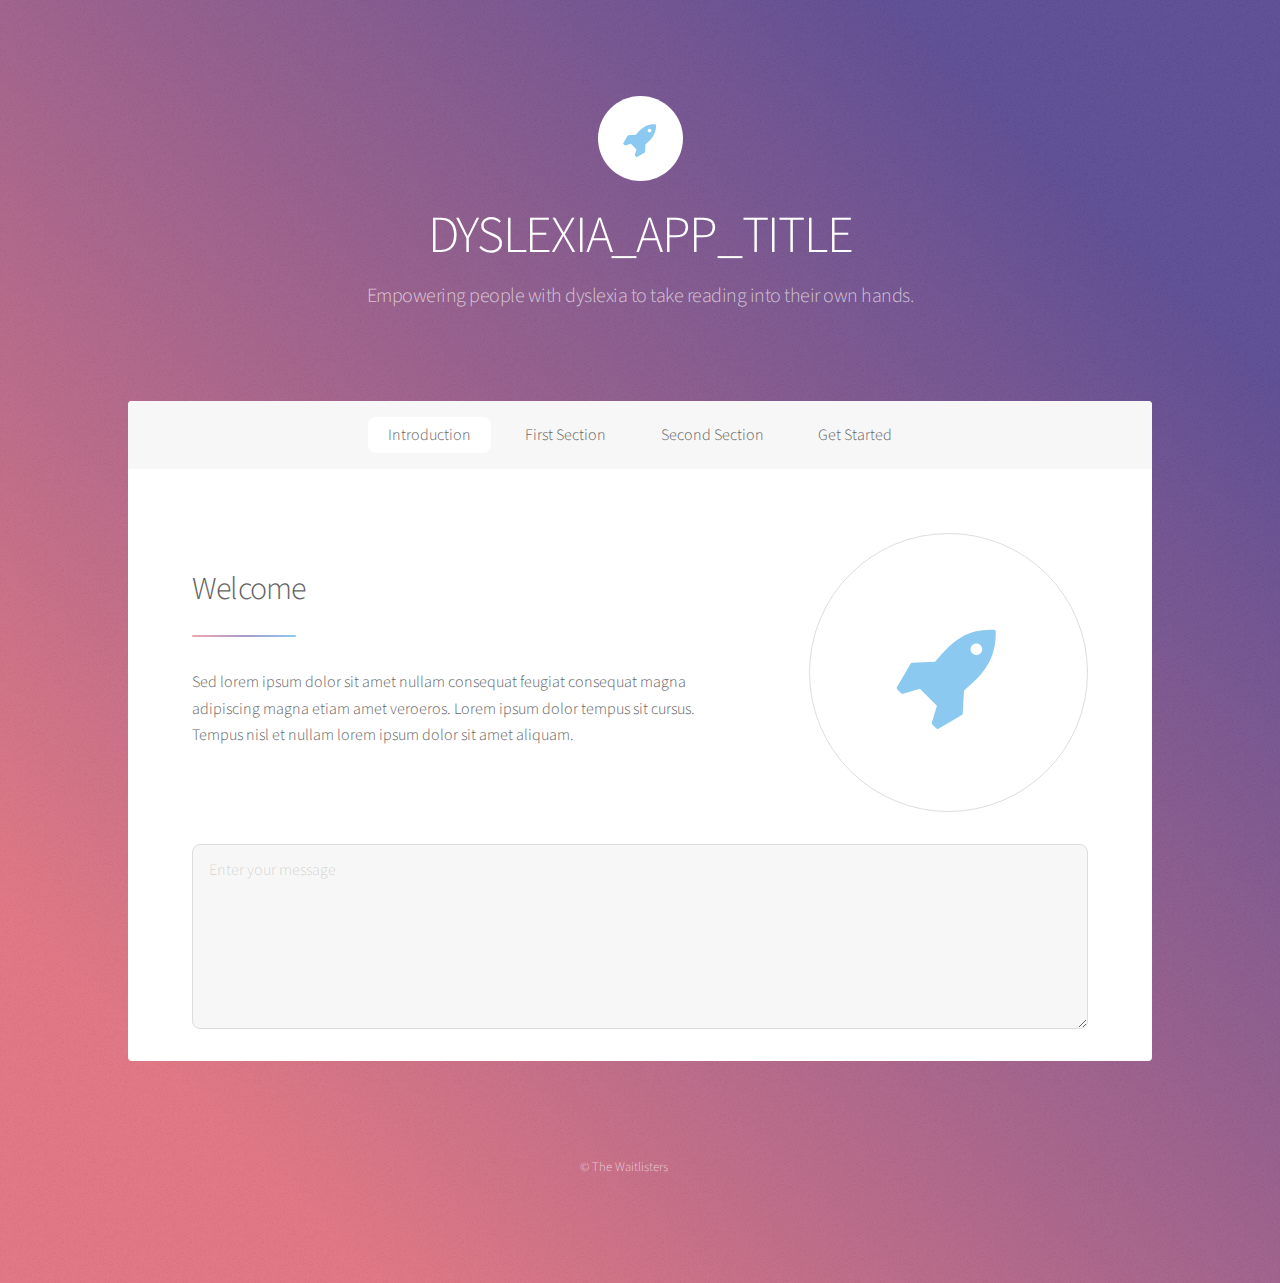
==== index.html @ 9c66e4ba "Removed aux sections and added textbox" ====
<!DOCTYPE HTML>
<!--
	DYSLEXIA_APP_TITLE by HTML5 UP
	html5up.net | @ajlkn
	Free for personal and commercial use under the CCA 3.0 license (html5up.net/license)
-->
<html>
	<head>
		<title>DYSLEXIA_APP_TITLE</title>
		<meta charset="utf-8" />
		<meta name="viewport" content="width=device-width, initial-scale=1, user-scalable=no" />
		<link rel="stylesheet" href="assets/css/main.css" />
		<noscript><link rel="stylesheet" href="assets/css/noscript.css" /></noscript>
	</head>
	<body class="is-preload">

		<!-- Wrapper -->
			<div id="wrapper">

				<!-- Header -->
					<header id="header" class="alt">
						<span class="logo"><img src="images/logo.svg" alt="" /></span>
						<h1>DYSLEXIA_APP_TITLE</h1>
						<p>Empowering people with dyslexia to take reading into their own hands.</p>
					</header>

				<!-- Nav -->
					<nav id="nav">
						<ul>
							<li><a href="#intro" class="active">Introduction</a></li>
							<li><a href="#first">First Section</a></li>
							<li><a href="#second">Second Section</a></li>
							<li><a href="#cta">Get Started</a></li>
						</ul>
					</nav>

				<!-- Main -->
					<div id="main">

						<!-- Introduction -->
							<section id="intro" class="main">
								<div class="spotlight">
									<div class="content">
										<header class="major">
											<h2>Welcome</h2>
										</header>
										<p>Sed lorem ipsum dolor sit amet nullam consequat feugiat consequat magna
										adipiscing magna etiam amet veroeros. Lorem ipsum dolor tempus sit cursus.
										Tempus nisl et nullam lorem ipsum dolor sit amet aliquam.</p>
										<ul class="actions">
											<!-- <li><a href="generic.html" class="button">Learn More</a></li> -->
										</ul>
									</div>
									<span class="image"><img src="images/logo.svg" alt="" /></span>
								</div>
								<div class="col-12">
									<textarea name="demo-message" id="demo-message" placeholder="Enter your message" rows="6"></textarea>
								</div>
							</section>

					</div>

				<!-- Footer -->
					<footer id="footer">
						<p class="copyright">&copy; The Waitlisters</p>
					</footer>

			</div>

		<!-- Scripts -->
			<script src="assets/js/jquery.min.js"></script>
			<script src="assets/js/jquery.scrollex.min.js"></script>
			<script src="assets/js/jquery.scrolly.min.js"></script>
			<script src="assets/js/browser.min.js"></script>
			<script src="assets/js/breakpoints.min.js"></script>
			<script src="assets/js/util.js"></script>
			<script src="assets/js/main.js"></script>

	</body>
</html>
---- assets/css/main.css ----
@import url(fontawesome-all.min.css);
@import 'https://fonts.googleapis.com/css?family=Source+Sans+Pro:300,400';

/*
	Stellar by HTML5 UP
	html5up.net | @ajlkn
	Free for personal and commercial use under the CCA 3.0 license (html5up.net/license)
*/

html, body, div, span, applet, object,
iframe, h1, h2, h3, h4, h5, h6, p, blockquote,
pre, a, abbr, acronym, address, big, cite,
code, del, dfn, em, img, ins, kbd, q, s, samp,
small, strike, strong, sub, sup, tt, var, b,
u, i, center, dl, dt, dd, ol, ul, li, fieldset,
form, label, legend, table, caption, tbody,
tfoot, thead, tr, th, td, article, aside,
canvas, details, embed, figure, figcaption,
footer, header, hgroup, menu, nav, output, ruby,
section, summary, time, mark, audio, video {
	margin: 0;
	padding: 0;
	border: 0;
	font-size: 100%;
	font: inherit;
	vertical-align: baseline;}

article, aside, details, figcaption, figure,
footer, header, hgroup, menu, nav, section {
	display: block;}

body {
	line-height: 1;
}

ol, ul {
	list-style: none;
}

blockquote, q {
	quotes: none;
}

	blockquote:before, blockquote:after, q:before, q:after {
		content: '';
		content: none;
	}

table {
	border-collapse: collapse;
	border-spacing: 0;
}

body {
	-webkit-text-size-adjust: none;
}

mark {
	background-color: transparent;
	color: inherit;
}

input::-moz-focus-inner {
	border: 0;
	padding: 0;
}

input, select, textarea {
	-moz-appearance: none;
	-webkit-appearance: none;
	-ms-appearance: none;
	appearance: none;
}

/* Basic */

	@-ms-viewport {
		width: device-width;
	}

	body {
		-ms-overflow-style: scrollbar;
	}

	@media screen and (max-width: 480px) {

		html, body {
			min-width: 320px;
		}

	}

	html {
		box-sizing: border-box;
	}

	*, *:before, *:after {
		box-sizing: inherit;
	}

	body {
		background-color: #935d8c;
		background-image: url("images/overlay.png"), -moz-linear-gradient(45deg, #e37682 15%, #5f4d93 85%);
		background-image: url("images/overlay.png"), -webkit-linear-gradient(45deg, #e37682 15%, #5f4d93 85%);
		background-image: url("images/overlay.png"), -ms-linear-gradient(45deg, #e37682 15%, #5f4d93 85%);
		background-image: url("images/overlay.png"), linear-gradient(45deg, #e37682 15%, #5f4d93 85%);
	}

		body.is-preload *, body.is-preload *:before, body.is-preload *:after {
			-moz-animation: none !important;
			-webkit-animation: none !important;
			-ms-animation: none !important;
			animation: none !important;
			-moz-transition: none !important;
			-webkit-transition: none !important;
			-ms-transition: none !important;
			transition: none !important;
		}

/* Type */

	body {
		background-color: #935d8c;
		color: rgba(255, 255, 255, 0.65);
	}

	body, input, select, textarea {
		font-family: "Source Sans Pro", Helvetica, sans-serif;
		font-size: 17pt;
		font-weight: 300;
		line-height: 1.65;
	}

		@media screen and (max-width: 1680px) {

			body, input, select, textarea {
				font-size: 14pt;
			}

		}

		@media screen and (max-width: 1280px) {

			body, input, select, textarea {
				font-size: 12pt;
			}

		}

		@media screen and (max-width: 360px) {

			body, input, select, textarea {
				font-size: 11pt;
			}

		}

	a {
		-moz-transition: color 0.2s ease, border-bottom 0.2s ease;
		-webkit-transition: color 0.2s ease, border-bottom 0.2s ease;
		-ms-transition: color 0.2s ease, border-bottom 0.2s ease;
		transition: color 0.2s ease, border-bottom 0.2s ease;
		text-decoration: none;
		border-bottom: dotted 1px;
		color: inherit;
	}

		a:hover {
			border-bottom-color: transparent;
		}

	strong, b {
		font-weight: 400;
	}

	em, i {
		font-style: italic;
	}

	p {
		margin: 0 0 2em 0;
	}

		p.content {
			-moz-columns: 20em 2;
			-webkit-columns: 20em 2;
			-ms-columns: 20em 2;
			columns: 20em 2;
			-moz-column-gap: 2em;
			-webkit-column-gap: 2em;
			-ms-column-gap: 2em;
			column-gap: 2em;
			text-align: justify;
		}

	h1, h2, h3, h4, h5, h6 {
		font-weight: 300;
		line-height: 1.5;
		margin: 0 0 0.7em 0;
		letter-spacing: -0.025em;
	}

		h1 a, h2 a, h3 a, h4 a, h5 a, h6 a {
			color: inherit;
			text-decoration: none;
		}

	h1 {
		font-size: 2.5em;
		line-height: 1.2;
	}

	h2 {
		font-size: 1.5em;
	}

	h3 {
		font-size: 1.25em;
	}

	h4 {
		font-size: 1.1em;
	}

	h5 {
		font-size: 0.9em;
	}

	h6 {
		font-size: 0.7em;
	}

	@media screen and (max-width: 736px) {

		h1 {
			font-size: 2em;
		}

	}

	sub {
		font-size: 0.8em;
		position: relative;
		top: 0.5em;
	}

	sup {
		font-size: 0.8em;
		position: relative;
		top: -0.5em;
	}

	blockquote {
		border-left: solid 4px;
		font-style: italic;
		margin: 0 0 2em 0;
		padding: 0.5em 0 0.5em 2em;
	}

	code {
		border-radius: 8px;
		border: solid 1px;
		font-family: "Courier New", monospace;
		font-size: 0.9em;
		margin: 0 0.25em;
		padding: 0.25em 0.65em;
	}

	pre {
		-webkit-overflow-scrolling: touch;
		font-family: "Courier New", monospace;
		font-size: 0.9em;
		margin: 0 0 2em 0;
	}

		pre code {
			display: block;
			line-height: 1.75;
			padding: 1em 1.5em;
			overflow-x: auto;
		}

	hr {
		border: 0;
		border-bottom: solid 1px;
		margin: 2em 0;
	}

		hr.major {
			margin: 3em 0;
		}

	.align-left {
		text-align: left;
	}

	.align-center {
		text-align: center;
	}

	.align-right {
		text-align: right;
	}

	input, select, textarea {
		color: #ffffff;
	}

	a:hover {
		color: #ffffff;
	}

	strong, b {
		color: #ffffff;
	}

	h1, h2, h3, h4, h5, h6 {
		color: #ffffff;
	}

	blockquote {
		border-left-color: rgba(255, 255, 255, 0.35);
	}

	code {
		background: rgba(255, 255, 255, 0.075);
		border-color: rgba(255, 255, 255, 0.35);
	}

	hr {
		border-bottom-color: rgba(255, 255, 255, 0.35);
	}

/* Row */

	.row {
		display: flex;
		flex-wrap: wrap;
		box-sizing: border-box;
		align-items: stretch;
	}

		.row > * {
			box-sizing: border-box;
		}

		.row.gtr-uniform > * > :last-child {
			margin-bottom: 0;
		}

		.row.aln-left {
			justify-content: flex-start;
		}

		.row.aln-center {
			justify-content: center;
		}

		.row.aln-right {
			justify-content: flex-end;
		}

		.row.aln-top {
			align-items: flex-start;
		}

		.row.aln-middle {
			align-items: center;
		}

		.row.aln-bottom {
			align-items: flex-end;
		}

		.row > .imp {
			order: -1;
		}

		.row > .col-1 {
			width: 8.33333%;
		}

		.row > .off-1 {
			margin-left: 8.33333%;
		}

		.row > .col-2 {
			width: 16.66667%;
		}

		.row > .off-2 {
			margin-left: 16.66667%;
		}

		.row > .col-3 {
			width: 25%;
		}

		.row > .off-3 {
			margin-left: 25%;
		}

		.row > .col-4 {
			width: 33.33333%;
		}

		.row > .off-4 {
			margin-left: 33.33333%;
		}

		.row > .col-5 {
			width: 41.66667%;
		}

		.row > .off-5 {
			margin-left: 41.66667%;
		}

		.row > .col-6 {
			width: 50%;
		}

		.row > .off-6 {
			margin-left: 50%;
		}

		.row > .col-7 {
			width: 58.33333%;
		}

		.row > .off-7 {
			margin-left: 58.33333%;
		}

		.row > .col-8 {
			width: 66.66667%;
		}

		.row > .off-8 {
			margin-left: 66.66667%;
		}

		.row > .col-9 {
			width: 75%;
		}

		.row > .off-9 {
			margin-left: 75%;
		}

		.row > .col-10 {
			width: 83.33333%;
		}

		.row > .off-10 {
			margin-left: 83.33333%;
		}

		.row > .col-11 {
			width: 91.66667%;
		}

		.row > .off-11 {
			margin-left: 91.66667%;
		}

		.row > .col-12 {
			width: 100%;
		}

		.row > .off-12 {
			margin-left: 100%;
		}

		.row.gtr-0 {
			margin-top: 0;
			margin-left: 0em;
		}

			.row.gtr-0 > * {
				padding: 0 0 0 0em;
			}

			.row.gtr-0.gtr-uniform {
				margin-top: 0em;
			}

				.row.gtr-0.gtr-uniform > * {
					padding-top: 0em;
				}

		.row.gtr-25 {
			margin-top: 0;
			margin-left: -0.375em;
		}

			.row.gtr-25 > * {
				padding: 0 0 0 0.375em;
			}

			.row.gtr-25.gtr-uniform {
				margin-top: -0.375em;
			}

				.row.gtr-25.gtr-uniform > * {
					padding-top: 0.375em;
				}

		.row.gtr-50 {
			margin-top: 0;
			margin-left: -0.75em;
		}

			.row.gtr-50 > * {
				padding: 0 0 0 0.75em;
			}

			.row.gtr-50.gtr-uniform {
				margin-top: -0.75em;
			}

				.row.gtr-50.gtr-uniform > * {
					padding-top: 0.75em;
				}

		.row {
			margin-top: 0;
			margin-left: -1.5em;
		}

			.row > * {
				padding: 0 0 0 1.5em;
			}

			.row.gtr-uniform {
				margin-top: -1.5em;
			}

				.row.gtr-uniform > * {
					padding-top: 1.5em;
				}

		.row.gtr-150 {
			margin-top: 0;
			margin-left: -2.25em;
		}

			.row.gtr-150 > * {
				padding: 0 0 0 2.25em;
			}

			.row.gtr-150.gtr-uniform {
				margin-top: -2.25em;
			}

				.row.gtr-150.gtr-uniform > * {
					padding-top: 2.25em;
				}

		.row.gtr-200 {
			margin-top: 0;
			margin-left: -3em;
		}

			.row.gtr-200 > * {
				padding: 0 0 0 3em;
			}

			.row.gtr-200.gtr-uniform {
				margin-top: -3em;
			}

				.row.gtr-200.gtr-uniform > * {
					padding-top: 3em;
				}

		@media screen and (max-width: 1680px) {

			.row {
				display: flex;
				flex-wrap: wrap;
				box-sizing: border-box;
				align-items: stretch;
			}

				.row > * {
					box-sizing: border-box;
				}

				.row.gtr-uniform > * > :last-child {
					margin-bottom: 0;
				}

				.row.aln-left {
					justify-content: flex-start;
				}

				.row.aln-center {
					justify-content: center;
				}

				.row.aln-right {
					justify-content: flex-end;
				}

				.row.aln-top {
					align-items: flex-start;
				}

				.row.aln-middle {
					align-items: center;
				}

				.row.aln-bottom {
					align-items: flex-end;
				}

				.row > .imp-xlarge {
					order: -1;
				}

				.row > .col-1-xlarge {
					width: 8.33333%;
				}

				.row > .off-1-xlarge {
					margin-left: 8.33333%;
				}

				.row > .col-2-xlarge {
					width: 16.66667%;
				}

				.row > .off-2-xlarge {
					margin-left: 16.66667%;
				}

				.row > .col-3-xlarge {
					width: 25%;
				}

				.row > .off-3-xlarge {
					margin-left: 25%;
				}

				.row > .col-4-xlarge {
					width: 33.33333%;
				}

				.row > .off-4-xlarge {
					margin-left: 33.33333%;
				}

				.row > .col-5-xlarge {
					width: 41.66667%;
				}

				.row > .off-5-xlarge {
					margin-left: 41.66667%;
				}

				.row > .col-6-xlarge {
					width: 50%;
				}

				.row > .off-6-xlarge {
					margin-left: 50%;
				}

				.row > .col-7-xlarge {
					width: 58.33333%;
				}

				.row > .off-7-xlarge {
					margin-left: 58.33333%;
				}

				.row > .col-8-xlarge {
					width: 66.66667%;
				}

				.row > .off-8-xlarge {
					margin-left: 66.66667%;
				}

				.row > .col-9-xlarge {
					width: 75%;
				}

				.row > .off-9-xlarge {
					margin-left: 75%;
				}

				.row > .col-10-xlarge {
					width: 83.33333%;
				}

				.row > .off-10-xlarge {
					margin-left: 83.33333%;
				}

				.row > .col-11-xlarge {
					width: 91.66667%;
				}

				.row > .off-11-xlarge {
					margin-left: 91.66667%;
				}

				.row > .col-12-xlarge {
					width: 100%;
				}

				.row > .off-12-xlarge {
					margin-left: 100%;
				}

				.row.gtr-0 {
					margin-top: 0;
					margin-left: 0em;
				}

					.row.gtr-0 > * {
						padding: 0 0 0 0em;
					}

					.row.gtr-0.gtr-uniform {
						margin-top: 0em;
					}

						.row.gtr-0.gtr-uniform > * {
							padding-top: 0em;
						}

				.row.gtr-25 {
					margin-top: 0;
					margin-left: -0.375em;
				}

					.row.gtr-25 > * {
						padding: 0 0 0 0.375em;
					}

					.row.gtr-25.gtr-uniform {
						margin-top: -0.375em;
					}

						.row.gtr-25.gtr-uniform > * {
							padding-top: 0.375em;
						}

				.row.gtr-50 {
					margin-top: 0;
					margin-left: -0.75em;
				}

					.row.gtr-50 > * {
						padding: 0 0 0 0.75em;
					}

					.row.gtr-50.gtr-uniform {
						margin-top: -0.75em;
					}

						.row.gtr-50.gtr-uniform > * {
							padding-top: 0.75em;
						}

				.row {
					margin-top: 0;
					margin-left: -1.5em;
				}

					.row > * {
						padding: 0 0 0 1.5em;
					}

					.row.gtr-uniform {
						margin-top: -1.5em;
					}

						.row.gtr-uniform > * {
							padding-top: 1.5em;
						}

				.row.gtr-150 {
					margin-top: 0;
					margin-left: -2.25em;
				}

					.row.gtr-150 > * {
						padding: 0 0 0 2.25em;
					}

					.row.gtr-150.gtr-uniform {
						margin-top: -2.25em;
					}

						.row.gtr-150.gtr-uniform > * {
							padding-top: 2.25em;
						}

				.row.gtr-200 {
					margin-top: 0;
					margin-left: -3em;
				}

					.row.gtr-200 > * {
						padding: 0 0 0 3em;
					}

					.row.gtr-200.gtr-uniform {
						margin-top: -3em;
					}

						.row.gtr-200.gtr-uniform > * {
							padding-top: 3em;
						}

		}

		@media screen and (max-width: 1280px) {

			.row {
				display: flex;
				flex-wrap: wrap;
				box-sizing: border-box;
				align-items: stretch;
			}

				.row > * {
					box-sizing: border-box;
				}

				.row.gtr-uniform > * > :last-child {
					margin-bottom: 0;
				}

				.row.aln-left {
					justify-content: flex-start;
				}

				.row.aln-center {
					justify-content: center;
				}

				.row.aln-right {
					justify-content: flex-end;
				}

				.row.aln-top {
					align-items: flex-start;
				}

				.row.aln-middle {
					align-items: center;
				}

				.row.aln-bottom {
					align-items: flex-end;
				}

				.row > .imp-large {
					order: -1;
				}

				.row > .col-1-large {
					width: 8.33333%;
				}

				.row > .off-1-large {
					margin-left: 8.33333%;
				}

				.row > .col-2-large {
					width: 16.66667%;
				}

				.row > .off-2-large {
					margin-left: 16.66667%;
				}

				.row > .col-3-large {
					width: 25%;
				}

				.row > .off-3-large {
					margin-left: 25%;
				}

				.row > .col-4-large {
					width: 33.33333%;
				}

				.row > .off-4-large {
					margin-left: 33.33333%;
				}

				.row > .col-5-large {
					width: 41.66667%;
				}

				.row > .off-5-large {
					margin-left: 41.66667%;
				}

				.row > .col-6-large {
					width: 50%;
				}

				.row > .off-6-large {
					margin-left: 50%;
				}

				.row > .col-7-large {
					width: 58.33333%;
				}

				.row > .off-7-large {
					margin-left: 58.33333%;
				}

				.row > .col-8-large {
					width: 66.66667%;
				}

				.row > .off-8-large {
					margin-left: 66.66667%;
				}

				.row > .col-9-large {
					width: 75%;
				}

				.row > .off-9-large {
					margin-left: 75%;
				}

				.row > .col-10-large {
					width: 83.33333%;
				}

				.row > .off-10-large {
					margin-left: 83.33333%;
				}

				.row > .col-11-large {
					width: 91.66667%;
				}

				.row > .off-11-large {
					margin-left: 91.66667%;
				}

				.row > .col-12-large {
					width: 100%;
				}

				.row > .off-12-large {
					margin-left: 100%;
				}

				.row.gtr-0 {
					margin-top: 0;
					margin-left: 0em;
				}

					.row.gtr-0 > * {
						padding: 0 0 0 0em;
					}

					.row.gtr-0.gtr-uniform {
						margin-top: 0em;
					}

						.row.gtr-0.gtr-uniform > * {
							padding-top: 0em;
						}

				.row.gtr-25 {
					margin-top: 0;
					margin-left: -0.375em;
				}

					.row.gtr-25 > * {
						padding: 0 0 0 0.375em;
					}

					.row.gtr-25.gtr-uniform {
						margin-top: -0.375em;
					}

						.row.gtr-25.gtr-uniform > * {
							padding-top: 0.375em;
						}

				.row.gtr-50 {
					margin-top: 0;
					margin-left: -0.75em;
				}

					.row.gtr-50 > * {
						padding: 0 0 0 0.75em;
					}

					.row.gtr-50.gtr-uniform {
						margin-top: -0.75em;
					}

						.row.gtr-50.gtr-uniform > * {
							padding-top: 0.75em;
						}

				.row {
					margin-top: 0;
					margin-left: -1.5em;
				}

					.row > * {
						padding: 0 0 0 1.5em;
					}

					.row.gtr-uniform {
						margin-top: -1.5em;
					}

						.row.gtr-uniform > * {
							padding-top: 1.5em;
						}

				.row.gtr-150 {
					margin-top: 0;
					margin-left: -2.25em;
				}

					.row.gtr-150 > * {
						padding: 0 0 0 2.25em;
					}

					.row.gtr-150.gtr-uniform {
						margin-top: -2.25em;
					}

						.row.gtr-150.gtr-uniform > * {
							padding-top: 2.25em;
						}

				.row.gtr-200 {
					margin-top: 0;
					margin-left: -3em;
				}

					.row.gtr-200 > * {
						padding: 0 0 0 3em;
					}

					.row.gtr-200.gtr-uniform {
						margin-top: -3em;
					}

						.row.gtr-200.gtr-uniform > * {
							padding-top: 3em;
						}

		}

		@media screen and (max-width: 980px) {

			.row {
				display: flex;
				flex-wrap: wrap;
				box-sizing: border-box;
				align-items: stretch;
			}

				.row > * {
					box-sizing: border-box;
				}

				.row.gtr-uniform > * > :last-child {
					margin-bottom: 0;
				}

				.row.aln-left {
					justify-content: flex-start;
				}

				.row.aln-center {
					justify-content: center;
				}

				.row.aln-right {
					justify-content: flex-end;
				}

				.row.aln-top {
					align-items: flex-start;
				}

				.row.aln-middle {
					align-items: center;
				}

				.row.aln-bottom {
					align-items: flex-end;
				}

				.row > .imp-medium {
					order: -1;
				}

				.row > .col-1-medium {
					width: 8.33333%;
				}

				.row > .off-1-medium {
					margin-left: 8.33333%;
				}

				.row > .col-2-medium {
					width: 16.66667%;
				}

				.row > .off-2-medium {
					margin-left: 16.66667%;
				}

				.row > .col-3-medium {
					width: 25%;
				}

				.row > .off-3-medium {
					margin-left: 25%;
				}

				.row > .col-4-medium {
					width: 33.33333%;
				}

				.row > .off-4-medium {
					margin-left: 33.33333%;
				}

				.row > .col-5-medium {
					width: 41.66667%;
				}

				.row > .off-5-medium {
					margin-left: 41.66667%;
				}

				.row > .col-6-medium {
					width: 50%;
				}

				.row > .off-6-medium {
					margin-left: 50%;
				}

				.row > .col-7-medium {
					width: 58.33333%;
				}

				.row > .off-7-medium {
					margin-left: 58.33333%;
				}

				.row > .col-8-medium {
					width: 66.66667%;
				}

				.row > .off-8-medium {
					margin-left: 66.66667%;
				}

				.row > .col-9-medium {
					width: 75%;
				}

				.row > .off-9-medium {
					margin-left: 75%;
				}

				.row > .col-10-medium {
					width: 83.33333%;
				}

				.row > .off-10-medium {
					margin-left: 83.33333%;
				}

				.row > .col-11-medium {
					width: 91.66667%;
				}

				.row > .off-11-medium {
					margin-left: 91.66667%;
				}

				.row > .col-12-medium {
					width: 100%;
				}

				.row > .off-12-medium {
					margin-left: 100%;
				}

				.row.gtr-0 {
					margin-top: 0;
					margin-left: 0em;
				}

					.row.gtr-0 > * {
						padding: 0 0 0 0em;
					}

					.row.gtr-0.gtr-uniform {
						margin-top: 0em;
					}

						.row.gtr-0.gtr-uniform > * {
							padding-top: 0em;
						}

				.row.gtr-25 {
					margin-top: 0;
					margin-left: -0.375em;
				}

					.row.gtr-25 > * {
						padding: 0 0 0 0.375em;
					}

					.row.gtr-25.gtr-uniform {
						margin-top: -0.375em;
					}

						.row.gtr-25.gtr-uniform > * {
							padding-top: 0.375em;
						}

				.row.gtr-50 {
					margin-top: 0;
					margin-left: -0.75em;
				}

					.row.gtr-50 > * {
						padding: 0 0 0 0.75em;
					}

					.row.gtr-50.gtr-uniform {
						margin-top: -0.75em;
					}

						.row.gtr-50.gtr-uniform > * {
							padding-top: 0.75em;
						}

				.row {
					margin-top: 0;
					margin-left: -1.5em;
				}

					.row > * {
						padding: 0 0 0 1.5em;
					}

					.row.gtr-uniform {
						margin-top: -1.5em;
					}

						.row.gtr-uniform > * {
							padding-top: 1.5em;
						}

				.row.gtr-150 {
					margin-top: 0;
					margin-left: -2.25em;
				}

					.row.gtr-150 > * {
						padding: 0 0 0 2.25em;
					}

					.row.gtr-150.gtr-uniform {
						margin-top: -2.25em;
					}

						.row.gtr-150.gtr-uniform > * {
							padding-top: 2.25em;
						}

				.row.gtr-200 {
					margin-top: 0;
					margin-left: -3em;
				}

					.row.gtr-200 > * {
						padding: 0 0 0 3em;
					}

					.row.gtr-200.gtr-uniform {
						margin-top: -3em;
					}

						.row.gtr-200.gtr-uniform > * {
							padding-top: 3em;
						}

		}

		@media screen and (max-width: 736px) {

			.row {
				display: flex;
				flex-wrap: wrap;
				box-sizing: border-box;
				align-items: stretch;
			}

				.row > * {
					box-sizing: border-box;
				}

				.row.gtr-uniform > * > :last-child {
					margin-bottom: 0;
				}

				.row.aln-left {
					justify-content: flex-start;
				}

				.row.aln-center {
					justify-content: center;
				}

				.row.aln-right {
					justify-content: flex-end;
				}

				.row.aln-top {
					align-items: flex-start;
				}

				.row.aln-middle {
					align-items: center;
				}

				.row.aln-bottom {
					align-items: flex-end;
				}

				.row > .imp-small {
					order: -1;
				}

				.row > .col-1-small {
					width: 8.33333%;
				}

				.row > .off-1-small {
					margin-left: 8.33333%;
				}

				.row > .col-2-small {
					width: 16.66667%;
				}

				.row > .off-2-small {
					margin-left: 16.66667%;
				}

				.row > .col-3-small {
					width: 25%;
				}

				.row > .off-3-small {
					margin-left: 25%;
				}

				.row > .col-4-small {
					width: 33.33333%;
				}

				.row > .off-4-small {
					margin-left: 33.33333%;
				}

				.row > .col-5-small {
					width: 41.66667%;
				}

				.row > .off-5-small {
					margin-left: 41.66667%;
				}

				.row > .col-6-small {
					width: 50%;
				}

				.row > .off-6-small {
					margin-left: 50%;
				}

				.row > .col-7-small {
					width: 58.33333%;
				}

				.row > .off-7-small {
					margin-left: 58.33333%;
				}

				.row > .col-8-small {
					width: 66.66667%;
				}

				.row > .off-8-small {
					margin-left: 66.66667%;
				}

				.row > .col-9-small {
					width: 75%;
				}

				.row > .off-9-small {
					margin-left: 75%;
				}

				.row > .col-10-small {
					width: 83.33333%;
				}

				.row > .off-10-small {
					margin-left: 83.33333%;
				}

				.row > .col-11-small {
					width: 91.66667%;
				}

				.row > .off-11-small {
					margin-left: 91.66667%;
				}

				.row > .col-12-small {
					width: 100%;
				}

				.row > .off-12-small {
					margin-left: 100%;
				}

				.row.gtr-0 {
					margin-top: 0;
					margin-left: 0em;
				}

					.row.gtr-0 > * {
						padding: 0 0 0 0em;
					}

					.row.gtr-0.gtr-uniform {
						margin-top: 0em;
					}

						.row.gtr-0.gtr-uniform > * {
							padding-top: 0em;
						}

				.row.gtr-25 {
					margin-top: 0;
					margin-left: -0.25em;
				}

					.row.gtr-25 > * {
						padding: 0 0 0 0.25em;
					}

					.row.gtr-25.gtr-uniform {
						margin-top: -0.25em;
					}

						.row.gtr-25.gtr-uniform > * {
							padding-top: 0.25em;
						}

				.row.gtr-50 {
					margin-top: 0;
					margin-left: -0.5em;
				}

					.row.gtr-50 > * {
						padding: 0 0 0 0.5em;
					}

					.row.gtr-50.gtr-uniform {
						margin-top: -0.5em;
					}

						.row.gtr-50.gtr-uniform > * {
							padding-top: 0.5em;
						}

				.row {
					margin-top: 0;
					margin-left: -1em;
				}

					.row > * {
						padding: 0 0 0 1em;
					}

					.row.gtr-uniform {
						margin-top: -1em;
					}

						.row.gtr-uniform > * {
							padding-top: 1em;
						}

				.row.gtr-150 {
					margin-top: 0;
					margin-left: -1.5em;
				}

					.row.gtr-150 > * {
						padding: 0 0 0 1.5em;
					}

					.row.gtr-150.gtr-uniform {
						margin-top: -1.5em;
					}

						.row.gtr-150.gtr-uniform > * {
							padding-top: 1.5em;
						}

				.row.gtr-200 {
					margin-top: 0;
					margin-left: -2em;
				}

					.row.gtr-200 > * {
						padding: 0 0 0 2em;
					}

					.row.gtr-200.gtr-uniform {
						margin-top: -2em;
					}

						.row.gtr-200.gtr-uniform > * {
							padding-top: 2em;
						}

		}

		@media screen and (max-width: 480px) {

			.row {
				display: flex;
				flex-wrap: wrap;
				box-sizing: border-box;
				align-items: stretch;
			}

				.row > * {
					box-sizing: border-box;
				}

				.row.gtr-uniform > * > :last-child {
					margin-bottom: 0;
				}

				.row.aln-left {
					justify-content: flex-start;
				}

				.row.aln-center {
					justify-content: center;
				}

				.row.aln-right {
					justify-content: flex-end;
				}

				.row.aln-top {
					align-items: flex-start;
				}

				.row.aln-middle {
					align-items: center;
				}

				.row.aln-bottom {
					align-items: flex-end;
				}

				.row > .imp-xsmall {
					order: -1;
				}

				.row > .col-1-xsmall {
					width: 8.33333%;
				}

				.row > .off-1-xsmall {
					margin-left: 8.33333%;
				}

				.row > .col-2-xsmall {
					width: 16.66667%;
				}

				.row > .off-2-xsmall {
					margin-left: 16.66667%;
				}

				.row > .col-3-xsmall {
					width: 25%;
				}

				.row > .off-3-xsmall {
					margin-left: 25%;
				}

				.row > .col-4-xsmall {
					width: 33.33333%;
				}

				.row > .off-4-xsmall {
					margin-left: 33.33333%;
				}

				.row > .col-5-xsmall {
					width: 41.66667%;
				}

				.row > .off-5-xsmall {
					margin-left: 41.66667%;
				}

				.row > .col-6-xsmall {
					width: 50%;
				}

				.row > .off-6-xsmall {
					margin-left: 50%;
				}

				.row > .col-7-xsmall {
					width: 58.33333%;
				}

				.row > .off-7-xsmall {
					margin-left: 58.33333%;
				}

				.row > .col-8-xsmall {
					width: 66.66667%;
				}

				.row > .off-8-xsmall {
					margin-left: 66.66667%;
				}

				.row > .col-9-xsmall {
					width: 75%;
				}

				.row > .off-9-xsmall {
					margin-left: 75%;
				}

				.row > .col-10-xsmall {
					width: 83.33333%;
				}

				.row > .off-10-xsmall {
					margin-left: 83.33333%;
				}

				.row > .col-11-xsmall {
					width: 91.66667%;
				}

				.row > .off-11-xsmall {
					margin-left: 91.66667%;
				}

				.row > .col-12-xsmall {
					width: 100%;
				}

				.row > .off-12-xsmall {
					margin-left: 100%;
				}

				.row.gtr-0 {
					margin-top: 0;
					margin-left: 0em;
				}

					.row.gtr-0 > * {
						padding: 0 0 0 0em;
					}

					.row.gtr-0.gtr-uniform {
						margin-top: 0em;
					}

						.row.gtr-0.gtr-uniform > * {
							padding-top: 0em;
						}

				.row.gtr-25 {
					margin-top: 0;
					margin-left: -0.3125em;
				}

					.row.gtr-25 > * {
						padding: 0 0 0 0.3125em;
					}

					.row.gtr-25.gtr-uniform {
						margin-top: -0.3125em;
					}

						.row.gtr-25.gtr-uniform > * {
							padding-top: 0.3125em;
						}

				.row.gtr-50 {
					margin-top: 0;
					margin-left: -0.625em;
				}

					.row.gtr-50 > * {
						padding: 0 0 0 0.625em;
					}

					.row.gtr-50.gtr-uniform {
						margin-top: -0.625em;
					}

						.row.gtr-50.gtr-uniform > * {
							padding-top: 0.625em;
						}

				.row {
					margin-top: 0;
					margin-left: -1.25em;
				}

					.row > * {
						padding: 0 0 0 1.25em;
					}

					.row.gtr-uniform {
						margin-top: -1.25em;
					}

						.row.gtr-uniform > * {
							padding-top: 1.25em;
						}

				.row.gtr-150 {
					margin-top: 0;
					margin-left: -1.875em;
				}

					.row.gtr-150 > * {
						padding: 0 0 0 1.875em;
					}

					.row.gtr-150.gtr-uniform {
						margin-top: -1.875em;
					}

						.row.gtr-150.gtr-uniform > * {
							padding-top: 1.875em;
						}

				.row.gtr-200 {
					margin-top: 0;
					margin-left: -2.5em;
				}

					.row.gtr-200 > * {
						padding: 0 0 0 2.5em;
					}

					.row.gtr-200.gtr-uniform {
						margin-top: -2.5em;
					}

						.row.gtr-200.gtr-uniform > * {
							padding-top: 2.5em;
						}

		}

/* Box */

	.box {
		border-radius: 8px;
		border: solid;
		margin-bottom: 2em;
		padding: 1.5em;
	}

		.box > :last-child,
		.box > :last-child > :last-child,
		.box > :last-child > :last-child > :last-child {
			margin-bottom: 0;
		}

		.box.alt {
			border: 0;
			border-radius: 0;
			padding: 0;
		}

	.box {
		border-color: rgba(255, 255, 255, 0.35);
	}

/* Button */

	input[type="submit"],
	input[type="reset"],
	input[type="button"],
	button,
	.button {
		-moz-appearance: none;
		-webkit-appearance: none;
		-ms-appearance: none;
		appearance: none;
		-moz-transition: background-color 0.2s ease-in-out, color 0.2s ease-in-out;
		-webkit-transition: background-color 0.2s ease-in-out, color 0.2s ease-in-out;
		-ms-transition: background-color 0.2s ease-in-out, color 0.2s ease-in-out;
		transition: background-color 0.2s ease-in-out, color 0.2s ease-in-out;
		border-radius: 8px;
		border: 0;
		cursor: pointer;
		display: inline-block;
		font-weight: 300;
		height: 2.75em;
		line-height: 2.75em;
		min-width: 9.25em;
		padding: 0 1.5em;
		text-align: center;
		text-decoration: none;
		white-space: nowrap;
	}

		input[type="submit"].icon,
		input[type="reset"].icon,
		input[type="button"].icon,
		button.icon,
		.button.icon {
			padding-left: 1.35em;
		}

			input[type="submit"].icon:before,
			input[type="reset"].icon:before,
			input[type="button"].icon:before,
			button.icon:before,
			.button.icon:before {
				margin-right: 0.5em;
			}

		input[type="submit"].fit,
		input[type="reset"].fit,
		input[type="button"].fit,
		button.fit,
		.button.fit {
			width: 100%;
		}

		input[type="submit"].small,
		input[type="reset"].small,
		input[type="button"].small,
		button.small,
		.button.small {
			font-size: 0.8em;
		}

		input[type="submit"].large,
		input[type="reset"].large,
		input[type="button"].large,
		button.large,
		.button.large {
			font-size: 1.35em;
		}

		input[type="submit"].disabled, input[type="submit"]:disabled,
		input[type="reset"].disabled,
		input[type="reset"]:disabled,
		input[type="button"].disabled,
		input[type="button"]:disabled,
		button.disabled,
		button:disabled,
		.button.disabled,
		.button:disabled {
			pointer-events: none;
			opacity: 0.25;
		}

		@media screen and (max-width: 736px) {

			input[type="submit"],
			input[type="reset"],
			input[type="button"],
			button,
			.button {
				min-width: 0;
			}

		}

	input[type="submit"],
	input[type="reset"],
	input[type="button"],
	button,
	.button {
		background-color: transparent;
		box-shadow: inset 0 0 0 1px rgba(255, 255, 255, 0.35);
		color: #ffffff !important;
	}

		input[type="submit"]:hover,
		input[type="reset"]:hover,
		input[type="button"]:hover,
		button:hover,
		.button:hover {
			background-color: rgba(255, 255, 255, 0.075);
		}

		input[type="submit"]:active,
		input[type="reset"]:active,
		input[type="button"]:active,
		button:active,
		.button:active {
			background-color: rgba(255, 255, 255, 0.2);
		}

		input[type="submit"].icon:before,
		input[type="reset"].icon:before,
		input[type="button"].icon:before,
		button.icon:before,
		.button.icon:before {
			color: rgba(255, 255, 255, 0.5);
		}

		input[type="submit"].primary,
		input[type="reset"].primary,
		input[type="button"].primary,
		button.primary,
		.button.primary {
			background-color: #8cc9f0;
			color: #ffffff !important;
			box-shadow: none;
		}

			input[type="submit"].primary:hover,
			input[type="reset"].primary:hover,
			input[type="button"].primary:hover,
			button.primary:hover,
			.button.primary:hover {
				background-color: #9acff2;
			}

			input[type="submit"].primary:active,
			input[type="reset"].primary:active,
			input[type="button"].primary:active,
			button.primary:active,
			.button.primary:active {
				background-color: #7ec3ee;
			}

			input[type="submit"].primary.icon:before,
			input[type="reset"].primary.icon:before,
			input[type="button"].primary.icon:before,
			button.primary.icon:before,
			.button.primary.icon:before {
				color: #ffffff !important;
			}

/* Form */

	form {
		margin: 0 0 2em 0;
	}

	label {
		display: block;
		font-size: 0.9em;
		font-weight: 400;
		margin: 0 0 1em 0;
	}

	input[type="text"],
	input[type="password"],
	input[type="email"],
	select,
	textarea {
		-moz-appearance: none;
		-webkit-appearance: none;
		-ms-appearance: none;
		appearance: none;
		border-radius: 8px;
		border: solid 1px;
		color: inherit;
		display: block;
		outline: 0;
		padding: 0 1em;
		text-decoration: none;
		width: 100%;
	}

		input[type="text"]:invalid,
		input[type="password"]:invalid,
		input[type="email"]:invalid,
		select:invalid,
		textarea:invalid {
			box-shadow: none;
		}

	select {
		background-size: 1.25rem;
		background-repeat: no-repeat;
		background-position: calc(100% - 1rem) center;
		height: 2.75em;
		padding-right: 2.75em;
		text-overflow: ellipsis;
	}

		select:focus::-ms-value {
			background-color: transparent;
		}

		select::-ms-expand {
			display: none;
		}

	input[type="text"],
	input[type="password"],
	input[type="email"],
	select {
		height: 2.75em;
	}

	textarea {
		padding: 0.75em 1em;
	}

	input[type="checkbox"],
	input[type="radio"] {
		-moz-appearance: none;
		-webkit-appearance: none;
		-ms-appearance: none;
		appearance: none;
		display: block;
		float: left;
		margin-right: -2em;
		opacity: 0;
		width: 1em;
		z-index: -1;
	}

		input[type="checkbox"] + label,
		input[type="radio"] + label {
			text-decoration: none;
			cursor: pointer;
			display: inline-block;
			font-size: 1em;
			font-weight: 300;
			padding-left: 2.4em;
			padding-right: 0.75em;
			position: relative;
		}

			input[type="checkbox"] + label:before,
			input[type="radio"] + label:before {
				-moz-osx-font-smoothing: grayscale;
				-webkit-font-smoothing: antialiased;
				display: inline-block;
				font-style: normal;
				font-variant: normal;
				text-rendering: auto;
				line-height: 1;
				text-transform: none !important;
				font-family: 'Font Awesome 5 Free';
				font-weight: 900;
			}

			input[type="checkbox"] + label:before,
			input[type="radio"] + label:before {
				border-radius: 8px;
				border: solid 1px;
				content: '';
				display: inline-block;
				font-size: 0.8em;
				height: 2.0625em;
				left: 0;
				line-height: 2.0625em;
				position: absolute;
				text-align: center;
				top: 0;
				width: 2.0625em;
			}

		input[type="checkbox"]:checked + label:before,
		input[type="radio"]:checked + label:before {
			content: '\f00c';
		}

	input[type="checkbox"] + label:before {
		border-radius: 8px;
	}

	input[type="radio"] + label:before {
		border-radius: 100%;
	}

	::-webkit-input-placeholder {
		opacity: 1.0;
	}

	:-moz-placeholder {
		opacity: 1.0;
	}

	::-moz-placeholder {
		opacity: 1.0;
	}

	:-ms-input-placeholder {
		opacity: 1.0;
	}

	label {
		color: #ffffff;
	}

	input[type="text"],
	input[type="password"],
	input[type="email"],
	select,
	textarea {
		background-color: rgba(255, 255, 255, 0.075);
		border-color: rgba(255, 255, 255, 0.35);
	}

		input[type="text"]:focus,
		input[type="password"]:focus,
		input[type="email"]:focus,
		select:focus,
		textarea:focus {
			border-color: #8cc9f0;
			box-shadow: 0 0 0 1px #8cc9f0;
		}

	select {
		background-image: url("data:image/svg+xml;charset=utf8,%3Csvg xmlns='http://www.w3.org/2000/svg' width='40' height='40' preserveAspectRatio='none' viewBox='0 0 40 40'%3E%3Cpath d='M9.4,12.3l10.4,10.4l10.4-10.4c0.2-0.2,0.5-0.4,0.9-0.4c0.3,0,0.6,0.1,0.9,0.4l3.3,3.3c0.2,0.2,0.4,0.5,0.4,0.9 c0,0.4-0.1,0.6-0.4,0.9L20.7,31.9c-0.2,0.2-0.5,0.4-0.9,0.4c-0.3,0-0.6-0.1-0.9-0.4L4.3,17.3c-0.2-0.2-0.4-0.5-0.4-0.9 c0-0.4,0.1-0.6,0.4-0.9l3.3-3.3c0.2-0.2,0.5-0.4,0.9-0.4S9.1,12.1,9.4,12.3z' fill='rgba(255, 255, 255, 0.35)' /%3E%3C/svg%3E");
	}

		select option {
			color: #ffffff;
			background: #935d8c;
		}

	input[type="checkbox"] + label,
	input[type="radio"] + label {
		color: rgba(255, 255, 255, 0.65);
	}

		input[type="checkbox"] + label:before,
		input[type="radio"] + label:before {
			background: rgba(255, 255, 255, 0.075);
			border-color: rgba(255, 255, 255, 0.35);
		}

	input[type="checkbox"]:checked + label:before,
	input[type="radio"]:checked + label:before {
		background-color: #ffffff;
		border-color: #ffffff;
		color: #935d8c;
	}

	input[type="checkbox"]:focus + label:before,
	input[type="radio"]:focus + label:before {
		border-color: #8cc9f0;
		box-shadow: 0 0 0 1px #8cc9f0;
	}

	::-webkit-input-placeholder {
		color: rgba(255, 255, 255, 0.5) !important;
	}

	:-moz-placeholder {
		color: rgba(255, 255, 255, 0.5) !important;
	}

	::-moz-placeholder {
		color: rgba(255, 255, 255, 0.5) !important;
	}

	:-ms-input-placeholder {
		color: rgba(255, 255, 255, 0.5) !important;
	}

	.formerize-placeholder {
		color: rgba(255, 255, 255, 0.5) !important;
	}

/* Icon */

	.icon {
		text-decoration: none;
		-moz-transition: background-color 0.2s ease-in-out, color 0.2s ease-in-out;
		-webkit-transition: background-color 0.2s ease-in-out, color 0.2s ease-in-out;
		-ms-transition: background-color 0.2s ease-in-out, color 0.2s ease-in-out;
		transition: background-color 0.2s ease-in-out, color 0.2s ease-in-out;
		border-bottom: none;
		position: relative;
	}

		.icon:before {
			-moz-osx-font-smoothing: grayscale;
			-webkit-font-smoothing: antialiased;
			display: inline-block;
			font-style: normal;
			font-variant: normal;
			text-rendering: auto;
			line-height: 1;
			text-transform: none !important;
			font-family: 'Font Awesome 5 Free';
			font-weight: 400;
		}

		.icon > .label {
			display: none;
		}

		.icon:before {
			line-height: solid;
		}

		.icon.solid:before {
			font-weight: 900;
		}

		.icon.brands:before {
			font-family: 'Font Awesome 5 Brands';
		}

		.icon.major {
			border: solid 1px;
			display: inline-block;
			border-radius: 100%;
			padding: 0.65em;
			margin: 0 0 2em 0;
			cursor: default;
		}

			.icon.major:before {
				display: inline-block;
				font-size: 6.25rem;
				width: 2.25em;
				height: 2.25em;
				line-height: 2.2em;
				border-radius: 100%;
				border: solid 1px;
				text-align: center;
			}

		.icon.alt {
			display: inline-block;
			border: solid 1px;
			border-radius: 100%;
		}

			.icon.alt:before {
				display: block;
				font-size: 1.25em;
				width: 2em;
				height: 2em;
				text-align: center;
				line-height: 2em;
			}

		.icon.style1 {
			color: #efa8b0;
		}

		.icon.style2 {
			color: #c79cc8;
		}

		.icon.style3 {
			color: #a89cc8;
		}

		.icon.style4 {
			color: #9bb2e1;
		}

		.icon.style5 {
			color: #8cc9f0;
		}

		@media screen and (max-width: 1680px) {

			.icon.major:before {
				font-size: 5.5rem;
			}

		}

		@media screen and (max-width: 1280px) {

			.icon.major:before {
				font-size: 4.75rem;
			}

		}

		@media screen and (max-width: 736px) {

			.icon.major {
				margin: 0 0 1.5em 0;
				padding: 0.35em;
			}

				.icon.major:before {
					font-size: 3.5rem;
				}

		}

	.icon.major {
		border-color: rgba(255, 255, 255, 0.35);
	}

		.icon.major:before {
			border-color: rgba(255, 255, 255, 0.35);
		}

	.icon.alt {
		border-color: rgba(255, 255, 255, 0.35);
		color: #ffffff;
	}

		.icon.alt:hover {
			background-color: rgba(255, 255, 255, 0.075);
		}

		.icon.alt:active {
			background-color: rgba(255, 255, 255, 0.2);
		}

/* Image */

	.image {
		border-radius: 8px;
		border: 0;
		display: inline-block;
		position: relative;
	}

		.image img {
			border-radius: 8px;
			display: block;
		}

		.image.left, .image.right {
			max-width: 40%;
		}

			.image.left img, .image.right img {
				width: 100%;
			}

		.image.left {
			float: left;
			margin: 0 1.5em 1em 0;
			top: 0.25em;
		}

		.image.right {
			float: right;
			margin: 0 0 1em 1.5em;
			top: 0.25em;
		}

		.image.fit {
			display: block;
			margin: 0 0 2em 0;
			width: 100%;
		}

			.image.fit img {
				width: 100%;
			}

		.image.main {
			display: block;
			margin: 0 0 3em 0;
			width: 100%;
		}

			.image.main img {
				width: 100%;
			}

/* List */

	ol {
		list-style: decimal;
		margin: 0 0 2em 0;
		padding-left: 1.25em;
	}

		ol li {
			padding-left: 0.25em;
		}

	ul {
		list-style: disc;
		margin: 0 0 2em 0;
		padding-left: 1em;
	}

		ul li {
			padding-left: 0.5em;
		}

		ul.alt {
			list-style: none;
			padding-left: 0;
		}

			ul.alt li {
				border-top: solid 1px;
				padding: 0.5em 0;
			}

				ul.alt li:first-child {
					border-top: 0;
					padding-top: 0;
				}

	dl {
		margin: 0 0 2em 0;
	}

		dl dt {
			display: block;
			font-weight: 400;
			margin: 0 0 1em 0;
		}

		dl dd {
			margin-left: 2em;
		}

		dl.alt dt {
			display: block;
			width: 3em;
			margin: 0;
			clear: left;
			float: left;
		}

		dl.alt dd {
			margin: 0 0 0.85em 5.5em;
		}

		dl.alt:after {
			content: '';
			display: block;
			clear: both;
		}

	ul.alt li {
		border-top-color: rgba(255, 255, 255, 0.35);
	}

	dl dt {
		color: #ffffff;
	}

/* Actions */

	ul.actions {
		display: -moz-flex;
		display: -webkit-flex;
		display: -ms-flex;
		display: flex;
		cursor: default;
		list-style: none;
		margin-left: -1em;
		padding-left: 0;
	}

		ul.actions li {
			padding: 0 0 0 1em;
			vertical-align: middle;
		}

		ul.actions.special {
			-moz-justify-content: center;
			-webkit-justify-content: center;
			-ms-justify-content: center;
			justify-content: center;
			width: 100%;
			margin-left: 0;
		}

			ul.actions.special li:first-child {
				padding-left: 0;
			}

		ul.actions.stacked {
			-moz-flex-direction: column;
			-webkit-flex-direction: column;
			-ms-flex-direction: column;
			flex-direction: column;
			margin-left: 0;
		}

			ul.actions.stacked li {
				padding: 1.3em 0 0 0;
			}

				ul.actions.stacked li:first-child {
					padding-top: 0;
				}

		ul.actions.fit {
			width: calc(100% + 1em);
		}

			ul.actions.fit li {
				-moz-flex-grow: 1;
				-webkit-flex-grow: 1;
				-ms-flex-grow: 1;
				flex-grow: 1;
				-moz-flex-shrink: 1;
				-webkit-flex-shrink: 1;
				-ms-flex-shrink: 1;
				flex-shrink: 1;
				width: 100%;
			}

				ul.actions.fit li > * {
					width: 100%;
				}

			ul.actions.fit.stacked {
				width: 100%;
			}

		@media screen and (max-width: 480px) {

			ul.actions:not(.fixed) {
				-moz-flex-direction: column;
				-webkit-flex-direction: column;
				-ms-flex-direction: column;
				flex-direction: column;
				margin-left: 0;
				width: 100% !important;
			}

				ul.actions:not(.fixed) li {
					-moz-flex-grow: 1;
					-webkit-flex-grow: 1;
					-ms-flex-grow: 1;
					flex-grow: 1;
					-moz-flex-shrink: 1;
					-webkit-flex-shrink: 1;
					-ms-flex-shrink: 1;
					flex-shrink: 1;
					padding: 1em 0 0 0;
					text-align: center;
					width: 100%;
				}

					ul.actions:not(.fixed) li > * {
						width: 100%;
					}

					ul.actions:not(.fixed) li:first-child {
						padding-top: 0;
					}

					ul.actions:not(.fixed) li input[type="submit"],
					ul.actions:not(.fixed) li input[type="reset"],
					ul.actions:not(.fixed) li input[type="button"],
					ul.actions:not(.fixed) li button,
					ul.actions:not(.fixed) li .button {
						width: 100%;
					}

						ul.actions:not(.fixed) li input[type="submit"].icon:before,
						ul.actions:not(.fixed) li input[type="reset"].icon:before,
						ul.actions:not(.fixed) li input[type="button"].icon:before,
						ul.actions:not(.fixed) li button.icon:before,
						ul.actions:not(.fixed) li .button.icon:before {
							margin-left: -0.5rem;
						}

		}

/* Icons */

	ul.icons {
		cursor: default;
		list-style: none;
		padding-left: 0;
	}

		ul.icons li {
			display: inline-block;
			padding: 0 0.65em 0 0;
		}

			ul.icons li:last-child {
				padding-right: 0 !important;
			}

/* Section/Article */

	section.special, article.special {
		text-align: center;
	}

	header.major {
		margin-bottom: 3em;
	}

		header.major h2 {
			font-size: 2em;
		}

			header.major h2:after {
				display: block;
				content: '';
				width: 3.25em;
				height: 2px;
				margin: 0.7em 0 1em 0;
				border-radius: 2px;
			}

				section.special header.major h2:after, article.special header.major h2:after {
					margin-left: auto;
					margin-right: auto;
				}

		header.major p {
			font-size: 1.25em;
			letter-spacing: -0.025em;
		}

		header.major.special {
			text-align: center;
		}

			header.major.special h2:after {
				margin-left: auto;
				margin-right: auto;
			}

	footer.major {
		margin-top: 3em;
	}

	@media screen and (max-width: 736px) {

		header.major {
			margin-bottom: 0;
		}

			header.major h2 {
				font-size: 1.5em;
			}

			header.major p {
				font-size: 1em;
				letter-spacing: 0;
			}

				header.major p br {
					display: none;
				}

		footer.major {
			margin-top: 0;
		}

	}

	header.major h2:after {
		background-color: rgba(255, 255, 255, 0.35);
	}

/* Table */

	.table-wrapper {
		-webkit-overflow-scrolling: touch;
		overflow-x: auto;
	}

	table {
		margin: 0 0 2em 0;
		width: 100%;
	}

		table tbody tr {
			border: solid 1px;
			border-left: 0;
			border-right: 0;
		}

		table td {
			padding: 0.75em 0.75em;
		}

		table th {
			font-size: 0.9em;
			font-weight: 400;
			padding: 0 0.75em 0.75em 0.75em;
			text-align: left;
		}

		table thead {
			border-bottom: solid 2px;
		}

		table tfoot {
			border-top: solid 2px;
		}

		table.alt {
			border-collapse: separate;
		}

			table.alt tbody tr td {
				border: solid 1px;
				border-left-width: 0;
				border-top-width: 0;
			}

				table.alt tbody tr td:first-child {
					border-left-width: 1px;
				}

			table.alt tbody tr:first-child td {
				border-top-width: 1px;
			}

			table.alt thead {
				border-bottom: 0;
			}

			table.alt tfoot {
				border-top: 0;
			}

	table tbody tr {
		border-color: rgba(255, 255, 255, 0.35);
	}

		table tbody tr:nth-child(2n + 1) {
			background-color: rgba(255, 255, 255, 0.075);
		}

	table th {
		color: #ffffff;
	}

	table thead {
		border-bottom-color: rgba(255, 255, 255, 0.35);
	}

	table tfoot {
		border-top-color: rgba(255, 255, 255, 0.35);
	}

	table.alt tbody tr td {
		border-color: rgba(255, 255, 255, 0.35);
	}

/* Features */

	.features {
		display: -moz-flex;
		display: -webkit-flex;
		display: -ms-flex;
		display: flex;
		-moz-flex-wrap: wrap;
		-webkit-flex-wrap: wrap;
		-ms-flex-wrap: wrap;
		flex-wrap: wrap;
		-moz-justify-content: center;
		-webkit-justify-content: center;
		-ms-justify-content: center;
		justify-content: center;
		width: calc(100% + 2em);
		margin: 0 0 3em -2em;
		padding: 0;
		list-style: none;
	}

		.features li {
			width: calc(33.33333% - 2em);
			margin-left: 2em;
			margin-top: 3em;
			padding: 0;
		}

			.features li:nth-child(1), .features li:nth-child(2), .features li:nth-child(3) {
				margin-top: 0;
			}

			.features li > :last-child {
				margin-bottom: 0;
			}

		@media screen and (max-width: 980px) {

			.features li {
				width: calc(50% - 2em);
			}

				.features li:nth-child(3) {
					margin-top: 3em;
				}

		}

		@media screen and (max-width: 736px) {

			.features {
				width: 100%;
				margin: 0 0 2em 0;
			}

				.features li {
					width: 100%;
					margin-left: 0;
					margin-top: 2em;
				}

					.features li:nth-child(2), .features li:nth-child(3) {
						margin-top: 2em;
					}

		}

/* Statistics */

	.statistics {
		display: -moz-flex;
		display: -webkit-flex;
		display: -ms-flex;
		display: flex;
		width: 100%;
		margin: 0 0 3em 0;
		padding: 0;
		list-style: none;
		cursor: default;
	}

		.statistics li {
			-moz-flex: 1;
			-webkit-flex: 1;
			-ms-flex: 1;
			flex: 1;
			padding: 1.5em;
			color: #ffffff;
			text-align: center;
		}

			.statistics li.style1 {
				background-color: #efa8b0;
			}

			.statistics li.style2 {
				background-color: #c79cc8;
			}

			.statistics li.style3 {
				background-color: #a89cc8;
			}

			.statistics li.style4 {
				background-color: #9bb2e1;
			}

			.statistics li.style5 {
				background-color: #8cc9f0;
			}

			.statistics li strong, .statistics li b {
				display: block;
				font-size: 2em;
				line-height: 1.1;
				color: inherit !important;
				font-weight: 300;
				letter-spacing: -0.025em;
			}

			.statistics li:first-child {
				border-top-left-radius: 8px;
				border-bottom-left-radius: 8px;
			}

			.statistics li:last-child {
				border-top-right-radius: 8px;
				border-bottom-right-radius: 8px;
			}

			.statistics li .icon {
				display: inline-block;
			}

				.statistics li .icon:before {
					font-size: 2.75rem;
					line-height: 1.3;
				}

		@media screen and (max-width: 980px) {

			.statistics li strong, .statistics li b {
				font-size: 1.5em;
			}

		}

		@media screen and (max-width: 736px) {

			.statistics {
				display: block;
				width: 20em;
				max-width: 100%;
				margin: 0 auto 2em auto;
			}

				.statistics li:first-child {
					border-bottom-left-radius: 0;
					border-top-right-radius: 8px;
				}

				.statistics li:last-child {
					border-top-right-radius: 0;
					border-bottom-left-radius: 8px;
				}

				.statistics li .icon:before {
					font-size: 3.75rem;
				}

				.statistics li strong, .statistics li b {
					font-size: 2.5em;
				}

		}

/* Spotlight */

	.spotlight {
		display: -moz-flex;
		display: -webkit-flex;
		display: -ms-flex;
		display: flex;
		-moz-align-items: center;
		-webkit-align-items: center;
		-ms-align-items: center;
		align-items: center;
		margin: 0 0 2em 0;
	}

		.spotlight .content {
			-moz-flex: 1;
			-webkit-flex: 1;
			-ms-flex: 1;
			flex: 1;
		}

			.spotlight .content > :last-child {
				margin-bottom: 0;
			}

			.spotlight .content header.major {
				margin: 0 0 2em 0;
			}

		.spotlight .image {
			display: inline-block;
			margin-left: 4em;
			padding: 0.65em;
			border-radius: 100%;
			border: solid 1px;
		}

			.spotlight .image img {
				display: block;
				border-radius: 100%;
				width: 16em;
			}

		@media screen and (max-width: 980px) {

			.spotlight {
				-moz-flex-direction: column-reverse;
				-webkit-flex-direction: column-reverse;
				-ms-flex-direction: column-reverse;
				flex-direction: column-reverse;
				text-align: center;
			}

				.spotlight .content {
					-moz-flex: 0 1 auto;
					-webkit-flex: 0 1 auto;
					-ms-flex: 0 1 auto;
					flex: 0 1 auto;
					width: 100%;
				}

					.spotlight .content header.major h2:after {
						margin-left: auto;
						margin-right: auto;
					}

					.spotlight .content .actions {
						-moz-justify-content: center;
						-webkit-justify-content: center;
						-ms-justify-content: center;
						justify-content: center;
						width: calc(100% + 1em);
					}

				.spotlight .image {
					-moz-flex: 0 1 auto;
					-webkit-flex: 0 1 auto;
					-ms-flex: 0 1 auto;
					flex: 0 1 auto;
					margin-left: 0;
					margin-bottom: 2em;
				}

		}

		@media screen and (max-width: 736px) {

			.spotlight .image {
				padding: 0.35em;
			}

				.spotlight .image img {
					width: 12em;
				}

		}

	.spotlight .image {
		border-color: rgba(255, 255, 255, 0.35);
	}

/* Header */

	#header {
		padding: 5em 5em 1em 5em ;
		text-align: center;
	}

		#header h1 {
			margin: 0 0 0.25em 0;
		}

		#header p {
			font-size: 1.25em;
			letter-spacing: -0.025em;
		}

		#header.alt {
			padding: 7em 5em 4em 5em ;
		}

			#header.alt h1 {
				font-size: 3.25em;
			}

			#header.alt > * {
				-moz-transition: opacity 3s ease;
				-webkit-transition: opacity 3s ease;
				-ms-transition: opacity 3s ease;
				transition: opacity 3s ease;
				-moz-transition-delay: 0.5s;
				-webkit-transition-delay: 0.5s;
				-ms-transition-delay: 0.5s;
				transition-delay: 0.5s;
				opacity: 1;
			}

			#header.alt .logo {
				-moz-transition: opacity 1.25s ease, -moz-transform 0.5s ease;
				-webkit-transition: opacity 1.25s ease, -webkit-transform 0.5s ease;
				-ms-transition: opacity 1.25s ease, -ms-transform 0.5s ease;
				transition: opacity 1.25s ease, transform 0.5s ease;
				-moz-transition-delay: 0s;
				-webkit-transition-delay: 0s;
				-ms-transition-delay: 0s;
				transition-delay: 0s;
				display: block;
				margin: 0 0 1.5em 0;
			}

				#header.alt .logo img {
					display: block;
					margin: 0 auto;
					max-width: 75%;
				}

		@media screen and (max-width: 1280px) {

			#header {
				padding: 4em 4em 0.1em 4em ;
			}

				#header.alt {
					padding: 6em 4em 3em 4em ;
				}

		}

		@media screen and (max-width: 980px) {

			#header {
				padding: 4em 3em 0.1em 3em ;
			}

				#header.alt {
					padding: 5em 3em 2em 3em ;
				}

		}

		@media screen and (max-width: 736px) {

			#header {
				padding: 3em 2em 0.1em 2em ;
			}

				#header p {
					font-size: 1em;
					letter-spacing: 0;
				}

					#header p br {
						display: none;
					}

				#header.alt {
					padding: 4em 2em 1em 2em ;
				}

					#header.alt h1 {
						font-size: 2.5em;
					}

		}

		@media screen and (max-width: 480px) {

			#header {
				padding: 3em 1.5em 0.1em 1.5em ;
			}

				#header.alt {
					padding: 4em 1.5em 1em 1.5em ;
				}

		}

		@media screen and (max-width: 360px) {

			#header {
				padding: 2.5em 1em 0.1em 1em ;
			}

				#header.alt {
					padding: 3.5em 1em 0.5em 1em ;
				}

		}

		body.is-preload #header.alt > * {
			opacity: 0;
		}

		body.is-preload #header.alt .logo {
			-moz-transform: scale(0.8) rotate(-30deg);
			-webkit-transform: scale(0.8) rotate(-30deg);
			-ms-transform: scale(0.8) rotate(-30deg);
			transform: scale(0.8) rotate(-30deg);
		}

/* Nav */

	#nav {
		-moz-transition: background-color 0.2s ease, border-top-left-radius 0.2s ease, border-top-right-radius 0.2s ease, padding 0.2s ease;
		-webkit-transition: background-color 0.2s ease, border-top-left-radius 0.2s ease, border-top-right-radius 0.2s ease, padding 0.2s ease;
		-ms-transition: background-color 0.2s ease, border-top-left-radius 0.2s ease, border-top-right-radius 0.2s ease, padding 0.2s ease;
		transition: background-color 0.2s ease, border-top-left-radius 0.2s ease, border-top-right-radius 0.2s ease, padding 0.2s ease;
		background-color: #ffffff;
		color: #636363;
		position: absolute;
		width: 64em;
		max-width: calc(100% - 4em);
		padding: 1em;
		background-color: #f7f7f7;
		border-top-left-radius: 0.25em;
		border-top-right-radius: 0.25em;
		cursor: default;
		text-align: center;
	}

		#nav input, #nav select, #nav textarea {
			color: #636363;
		}

		#nav a:hover {
			color: #636363;
		}

		#nav strong, #nav b {
			color: #636363;
		}

		#nav h1, #nav h2, #nav h3, #nav h4, #nav h5, #nav h6 {
			color: #636363;
		}

		#nav blockquote {
			border-left-color: #dddddd;
		}

		#nav code {
			background: rgba(222, 222, 222, 0.25);
			border-color: #dddddd;
		}

		#nav hr {
			border-bottom-color: #dddddd;
		}

		#nav + #main {
			padding-top: 4.25em;
		}

		#nav ul {
			margin: 0;
			padding: 0;
			list-style: none;
		}

			#nav ul li {
				-moz-transition: margin 0.2s ease;
				-webkit-transition: margin 0.2s ease;
				-ms-transition: margin 0.2s ease;
				transition: margin 0.2s ease;
				display: inline-block;
				margin: 0 0.35em;
				padding: 0;
				vertical-align: middle;
			}

				#nav ul li a {
					-moz-transition: font-size 0.2s ease;
					-webkit-transition: font-size 0.2s ease;
					-ms-transition: font-size 0.2s ease;
					transition: font-size 0.2s ease;
					display: inline-block;
					height: 2.25em;
					line-height: 2.25em;
					padding: 0 1.25em;
					border: 0;
					border-radius: 8px;
					box-shadow: inset 0 0 0 1px transparent;
				}

					#nav ul li a:hover {
						background-color: rgba(222, 222, 222, 0.25);
					}

					#nav ul li a.active {
						background-color: #ffffff;
						box-shadow: none;
					}

		#nav.alt {
			position: fixed;
			top: 0;
			padding: 0.5em 1em;
			background-color: rgba(247, 247, 247, 0.95);
			border-top-left-radius: 0;
			border-top-right-radius: 0;
			z-index: 10000;
		}

			#nav.alt ul li {
				margin: 0 0.175em;
			}

				#nav.alt ul li a {
					font-size: 0.9em;
				}

		@media screen and (max-width: 736px) {

			#nav {
				display: none;
			}

				#nav + #main {
					padding-top: 0;
				}

		}

/* Main */

	#main {
		background-color: #ffffff;
		color: #636363;
		border-radius: 0.25em;
	}

		#main input, #main select, #main textarea {
			color: #636363;
		}

		#main a:hover {
			color: #636363;
		}

		#main strong, #main b {
			color: #636363;
		}

		#main h1, #main h2, #main h3, #main h4, #main h5, #main h6 {
			color: #636363;
		}

		#main blockquote {
			border-left-color: #dddddd;
		}

		#main code {
			background: rgba(222, 222, 222, 0.25);
			border-color: #dddddd;
		}

		#main hr {
			border-bottom-color: #dddddd;
		}

		#main .box {
			border-color: #dddddd;
		}

		#main input[type="submit"],
		#main input[type="reset"],
		#main input[type="button"],
		#main button,
		#main .button {
			background-color: transparent;
			box-shadow: inset 0 0 0 1px #dddddd;
			color: #636363 !important;
		}

			#main input[type="submit"]:hover,
			#main input[type="reset"]:hover,
			#main input[type="button"]:hover,
			#main button:hover,
			#main .button:hover {
				background-color: rgba(222, 222, 222, 0.25);
			}

			#main input[type="submit"]:active,
			#main input[type="reset"]:active,
			#main input[type="button"]:active,
			#main button:active,
			#main .button:active {
				background-color: rgba(222, 222, 222, 0.5);
			}

			#main input[type="submit"].icon:before,
			#main input[type="reset"].icon:before,
			#main input[type="button"].icon:before,
			#main button.icon:before,
			#main .button.icon:before {
				color: rgba(99, 99, 99, 0.25);
			}

			#main input[type="submit"].primary,
			#main input[type="reset"].primary,
			#main input[type="button"].primary,
			#main button.primary,
			#main .button.primary {
				background-color: #8cc9f0;
				color: #ffffff !important;
				box-shadow: none;
			}

				#main input[type="submit"].primary:hover,
				#main input[type="reset"].primary:hover,
				#main input[type="button"].primary:hover,
				#main button.primary:hover,
				#main .button.primary:hover {
					background-color: #9acff2;
				}

				#main input[type="submit"].primary:active,
				#main input[type="reset"].primary:active,
				#main input[type="button"].primary:active,
				#main button.primary:active,
				#main .button.primary:active {
					background-color: #7ec3ee;
				}

				#main input[type="submit"].primary.icon:before,
				#main input[type="reset"].primary.icon:before,
				#main input[type="button"].primary.icon:before,
				#main button.primary.icon:before,
				#main .button.primary.icon:before {
					color: #ffffff !important;
				}

		#main label {
			color: #636363;
		}

		#main input[type="text"],
		#main input[type="password"],
		#main input[type="email"],
		#main select,
		#main textarea {
			background-color: rgba(222, 222, 222, 0.25);
			border-color: #dddddd;
		}

			#main input[type="text"]:focus,
			#main input[type="password"]:focus,
			#main input[type="email"]:focus,
			#main select:focus,
			#main textarea:focus {
				border-color: #8cc9f0;
				box-shadow: 0 0 0 1px #8cc9f0;
			}

		#main select {
			background-image: url("data:image/svg+xml;charset=utf8,%3Csvg xmlns='http://www.w3.org/2000/svg' width='40' height='40' preserveAspectRatio='none' viewBox='0 0 40 40'%3E%3Cpath d='M9.4,12.3l10.4,10.4l10.4-10.4c0.2-0.2,0.5-0.4,0.9-0.4c0.3,0,0.6,0.1,0.9,0.4l3.3,3.3c0.2,0.2,0.4,0.5,0.4,0.9 c0,0.4-0.1,0.6-0.4,0.9L20.7,31.9c-0.2,0.2-0.5,0.4-0.9,0.4c-0.3,0-0.6-0.1-0.9-0.4L4.3,17.3c-0.2-0.2-0.4-0.5-0.4-0.9 c0-0.4,0.1-0.6,0.4-0.9l3.3-3.3c0.2-0.2,0.5-0.4,0.9-0.4S9.1,12.1,9.4,12.3z' fill='%23dddddd' /%3E%3C/svg%3E");
		}

			#main select option {
				color: #636363;
				background: #ffffff;
			}

		#main input[type="checkbox"] + label,
		#main input[type="radio"] + label {
			color: #636363;
		}

			#main input[type="checkbox"] + label:before,
			#main input[type="radio"] + label:before {
				background: rgba(222, 222, 222, 0.25);
				border-color: #dddddd;
			}

		#main input[type="checkbox"]:checked + label:before,
		#main input[type="radio"]:checked + label:before {
			background-color: #636363;
			border-color: #636363;
			color: #ffffff;
		}

		#main input[type="checkbox"]:focus + label:before,
		#main input[type="radio"]:focus + label:before {
			border-color: #8cc9f0;
			box-shadow: 0 0 0 1px #8cc9f0;
		}

		#main ::-webkit-input-placeholder {
			color: rgba(99, 99, 99, 0.25) !important;
		}

		#main :-moz-placeholder {
			color: rgba(99, 99, 99, 0.25) !important;
		}

		#main ::-moz-placeholder {
			color: rgba(99, 99, 99, 0.25) !important;
		}

		#main :-ms-input-placeholder {
			color: rgba(99, 99, 99, 0.25) !important;
		}

		#main .formerize-placeholder {
			color: rgba(99, 99, 99, 0.25) !important;
		}

		#main .icon.major {
			border-color: #dddddd;
		}

			#main .icon.major:before {
				border-color: #dddddd;
			}

		#main .icon.alt {
			border-color: #dddddd;
			color: #636363;
		}

			#main .icon.alt:hover {
				background-color: rgba(222, 222, 222, 0.25);
			}

			#main .icon.alt:active {
				background-color: rgba(222, 222, 222, 0.5);
			}

		#main ul.alt li {
			border-top-color: #dddddd;
		}

		#main dl dt {
			color: #636363;
		}

		#main header.major h2:after {
			background-color: #dddddd;
			background-image: -moz-linear-gradient(90deg, #efa8b0, #a89cc8, #8cc9f0);
			background-image: -webkit-linear-gradient(90deg, #efa8b0, #a89cc8, #8cc9f0);
			background-image: -ms-linear-gradient(90deg, #efa8b0, #a89cc8, #8cc9f0);
			background-image: linear-gradient(90deg, #efa8b0, #a89cc8, #8cc9f0);
		}

		#main table tbody tr {
			border-color: #dddddd;
		}

			#main table tbody tr:nth-child(2n + 1) {
				background-color: rgba(222, 222, 222, 0.25);
			}

		#main table th {
			color: #636363;
		}

		#main table thead {
			border-bottom-color: #dddddd;
		}

		#main table tfoot {
			border-top-color: #dddddd;
		}

		#main table.alt tbody tr td {
			border-color: #dddddd;
		}

		#main .spotlight .image {
			border-color: #dddddd;
		}

		#main > .main {
			padding: 5em 5em 3em 5em ;
			border-top: solid 1px #dddddd;
		}

			#main > .main:first-child {
				border-top: 0;
			}

			#main > .main > .image.main:first-child {
				margin: -5em 0 5em -5em;
				width: calc(100% + 10em);
				border-top-right-radius: 0.25em;
				border-top-left-radius: 0.25em;
				border-bottom-right-radius: 0;
				border-bottom-left-radius: 0;
			}

				#main > .main > .image.main:first-child img {
					border-top-right-radius: 0.25em;
					border-top-left-radius: 0.25em;
					border-bottom-right-radius: 0;
					border-bottom-left-radius: 0;
				}

		@media screen and (max-width: 1280px) {

			#main > .main {
				padding: 4em 4em 2em 4em ;
			}

				#main > .main > .image.main:first-child {
					margin: -4em 0 4em -4em;
					width: calc(100% + 8em);
				}

		}

		@media screen and (max-width: 980px) {

			#main > .main {
				padding: 4em 3em 2em 3em ;
			}

				#main > .main > .image.main:first-child {
					margin: -4em 0 4em -3em;
					width: calc(100% + 6em);
				}

		}

		@media screen and (max-width: 736px) {

			#main > .main {
				padding: 3em 2em 1em 2em ;
			}

				#main > .main > .image.main:first-child {
					margin: -3em 0 2em -2em;
					width: calc(100% + 4em);
				}

		}

		@media screen and (max-width: 480px) {

			#main > .main {
				padding: 3em 1.5em 1em 1.5em ;
			}

				#main > .main > .image.main:first-child {
					margin: -3em 0 1.5em -1.5em;
					width: calc(100% + 3em);
				}

		}

		@media screen and (max-width: 360px) {

			#main {
				border-radius: 0;
			}

				#main > .main {
					padding: 2.5em 1em 0.5em 1em ;
				}

					#main > .main > .image.main:first-child {
						margin: -2.5em 0 1.5em -1em;
						width: calc(100% + 2em);
						border-radius: 0;
					}

						#main > .main > .image.main:first-child img {
							border-radius: 0;
						}

		}

/* Footer */

	#footer {
		display: -moz-flex;
		display: -webkit-flex;
		display: -ms-flex;
		display: flex;
		-moz-flex-wrap: wrap;
		-webkit-flex-wrap: wrap;
		-ms-flex-wrap: wrap;
		flex-wrap: wrap;
		padding: 5em 5em 3em 5em ;
		width: calc(100% + 2em);
		margin: 0 0 3em -2em;
	}

		#footer > * {
			width: calc(50% - 2em);
			margin-left: 2em;
		}

		#footer .copyright {
			width: 100%;
			margin: 2.5em 0 2em 0;
			font-size: 0.8em;
			text-align: center;
		}

		@media screen and (max-width: 1280px) {

			#footer {
				padding: 4em 4em 2em 4em ;
			}

		}

		@media screen and (max-width: 980px) {

			#footer {
				padding: 4em 3em 2em 3em ;
				display: block;
				margin: 0 0 3em 0;
				width: 100%;
			}

				#footer > * {
					width: 100%;
					margin-left: 0;
					margin-bottom: 3em;
				}

				#footer .copyright {
					text-align: left;
				}

		}

		@media screen and (max-width: 736px) {

			#footer {
				padding: 3em 2em 1em 2em ;
			}

		}

		@media screen and (max-width: 480px) {

			#footer {
				padding: 3em 1.5em 1em 1.5em ;
			}

		}

		@media screen and (max-width: 480px) {

			#footer {
				padding: 2.5em 1em 0.5em 1em ;
			}

		}

/* Wrapper */

	#wrapper {
		width: 64em;
		max-width: calc(100% - 4em);
		margin: 0 auto;
	}

		@media screen and (max-width: 480px) {

			#wrapper {
				max-width: calc(100% - 2em);
			}

		}

		@media screen and (max-width: 360px) {

			#wrapper {
				max-width: 100%;
			}

		}
---- assets/css/noscript.css ----
/*
	Stellar by HTML5 UP
	html5up.net | @ajlkn
	Free for personal and commercial use under the CCA 3.0 license (html5up.net/license)
*/

/* Header */

	body.is-preload #header.alt > * {
		opacity: 1;
	}

	body.is-preload #header.alt .logo {
		-moz-transform: none;
		-webkit-transform: none;
		-ms-transform: none;
		transform: none;
	}
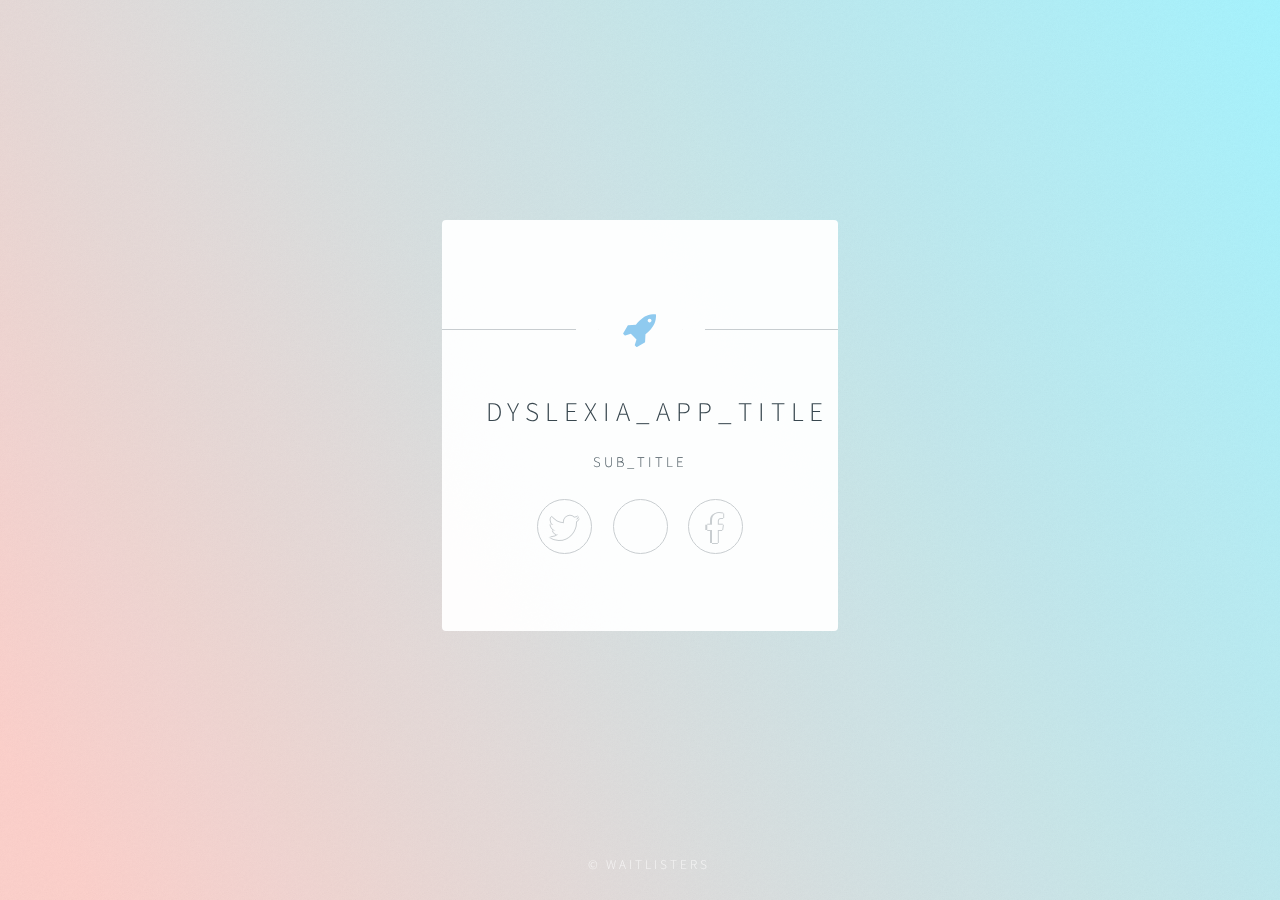
==== commit 15034a8f: "Integrated "Identity" template landing page" ====
--- a/index.html
+++ b/index.html
@@ -1,6 +1,6 @@
 <!DOCTYPE HTML>
 <!--
-	DYSLEXIA_APP_TITLE by HTML5 UP
+	Identity by HTML5 UP
 	html5up.net | @ajlkn
 	Free for personal and commercial use under the CCA 3.0 license (html5up.net/license)
 -->
@@ -9,7 +9,7 @@
 		<title>DYSLEXIA_APP_TITLE</title>
 		<meta charset="utf-8" />
 		<meta name="viewport" content="width=device-width, initial-scale=1, user-scalable=no" />
-		<link rel="stylesheet" href="assets/css/main.css" />
+		<link rel="stylesheet" href="assets/css/main-identity.css" />
 		<noscript><link rel="stylesheet" href="assets/css/noscript.css" /></noscript>
 	</head>
 	<body class="is-preload">
@@ -17,64 +17,38 @@
 		<!-- Wrapper -->
 			<div id="wrapper">
 
-				<!-- Header -->
-					<header id="header" class="alt">
-						<span class="logo"><img src="images/logo.svg" alt="" /></span>
-						<h1>DYSLEXIA_APP_TITLE</h1>
-						<p>Empowering people with dyslexia to take reading into their own hands.</p>
-					</header>
-
-				<!-- Nav -->
-					<nav id="nav">
-						<ul>
-							<li><a href="#intro" class="active">Introduction</a></li>
-							<li><a href="#first">First Section</a></li>
-							<li><a href="#second">Second Section</a></li>
-							<li><a href="#cta">Get Started</a></li>
-						</ul>
-					</nav>
-
 				<!-- Main -->
-					<div id="main">
-
-						<!-- Introduction -->
-							<section id="intro" class="main">
-								<div class="spotlight">
-									<div class="content">
-										<header class="major">
-											<h2>Welcome</h2>
-										</header>
-										<p>Sed lorem ipsum dolor sit amet nullam consequat feugiat consequat magna
-										adipiscing magna etiam amet veroeros. Lorem ipsum dolor tempus sit cursus.
-										Tempus nisl et nullam lorem ipsum dolor sit amet aliquam.</p>
-										<ul class="actions">
-											<!-- <li><a href="generic.html" class="button">Learn More</a></li> -->
-										</ul>
-									</div>
-									<span class="image"><img src="images/logo.svg" alt="" /></span>
-								</div>
-								<div class="col-12">
-									<textarea name="demo-message" id="demo-message" placeholder="Enter your message" rows="6"></textarea>
-								</div>
-							</section>
-
-					</div>
+					<section id="main">
+						<header>
+							<span class="avatar"><img src="images/logo.svg" alt="" /></span>
+							<h1>DYSLEXIA_APP_TITLE</h1>
+							<p>SUB_TITLE</p>
+						</header>
+						<footer>
+							<ul class="icons">
+								<li><a href="#" class="icon brands fa-twitter">Twitter</a></li>
+								<li><a href="app.html" class="icon fa-book-open">DYSLEXIA_APP_TITLE</a></li>
+								<li><a href="#" class="icon brands fa-facebook-f">Facebook</a></li>
+							</ul>
+						</footer>
+					</section>
 
 				<!-- Footer -->
 					<footer id="footer">
-						<p class="copyright">&copy; The Waitlisters</p>
+						<ul class="copyright">
+							<li>&copy; Waitlisters</a></li>
+						</ul>
 					</footer>
 
 			</div>
 
 		<!-- Scripts -->
-			<script src="assets/js/jquery.min.js"></script>
-			<script src="assets/js/jquery.scrollex.min.js"></script>
-			<script src="assets/js/jquery.scrolly.min.js"></script>
-			<script src="assets/js/browser.min.js"></script>
-			<script src="assets/js/breakpoints.min.js"></script>
-			<script src="assets/js/util.js"></script>
-			<script src="assets/js/main.js"></script>
+			<script>
+				if ('addEventListener' in window) {
+					window.addEventListener('load', function() { document.body.className = document.body.className.replace(/\bis-preload\b/, ''); });
+					document.body.className += (navigator.userAgent.match(/(MSIE|rv:11\.0)/) ? ' is-ie' : '');
+				}
+			</script>
 
 	</body>
 </html>
--- a/assets/css/main-identity.css
+++ b/assets/css/main-identity.css
@@ -0,0 +1,1055 @@
+@import url(fontawesome-all.min.css);
+@import url("https://fonts.googleapis.com/css?family=Source+Sans+Pro:300");
+
+/*
+	Identity by HTML5 UP
+	html5up.net | @ajlkn
+	Free for personal and commercial use under the CCA 3.0 license (html5up.net/license)
+*/
+
+/* Icon (alt) */
+
+	html, body, div, span, applet, object,
+	iframe, h1, h2, h3, h4, h5, h6, p, blockquote,
+	pre, a, abbr, acronym, address, big, cite,
+	code, del, dfn, em, img, ins, kbd, q, s, samp,
+	small, strike, strong, sub, sup, tt, var, b,
+	u, i, center, dl, dt, dd, ol, ul, li, fieldset,
+	form, label, legend, table, caption, tbody,
+	tfoot, thead, tr, th, td, article, aside,
+	canvas, details, embed, figure, figcaption,
+	footer, header, hgroup, menu, nav, output, ruby,
+	section, summary, time, mark, audio, video {
+		margin: 0;
+		padding: 0;
+		border: 0;
+		font-size: 100%;
+		font: inherit;
+		vertical-align: baseline;
+	}
+
+	article, aside, details, figcaption, figure,
+	footer, header, hgroup, menu, nav, section {
+		display: block;
+	}
+
+	body {
+		line-height: 1;
+	}
+
+	ol, ul {
+		list-style: none;
+	}
+
+	blockquote, q {
+		quotes: none;
+	}
+
+		blockquote:before, blockquote:after, q:before, q:after {
+			content: '';
+			content: none;
+		}
+
+	table {
+		border-collapse: collapse;
+		border-spacing: 0;
+	}
+
+	body {
+		-webkit-text-size-adjust: none;
+	}
+
+	mark {
+		background-color: transparent;
+		color: inherit;
+	}
+
+	input::-moz-focus-inner {
+		border: 0;
+		padding: 0;
+	}
+
+	input, select, textarea {
+		-moz-appearance: none;
+		-webkit-appearance: none;
+		-ms-appearance: none;
+		appearance: none;
+	}
+
+/* Basic */
+
+	@media screen and (max-width: 480px) {
+
+		html, body {
+			min-width: 320px;
+		}
+
+	}
+
+	html {
+		box-sizing: border-box;
+	}
+
+	*, *:before, *:after {
+		box-sizing: inherit;
+	}
+
+	body.is-preload *, body.is-preload *:before, body.is-preload *:after {
+		-moz-animation: none !important;
+		-webkit-animation: none !important;
+		-ms-animation: none !important;
+		animation: none !important;
+		-moz-transition: none !important;
+		-webkit-transition: none !important;
+		-ms-transition: none !important;
+		transition: none !important;
+	}
+
+	html {
+		height: 100%;
+	}
+
+	body {
+		height: 100%;
+		background-color: #ffffff;
+		background-image: url("images/overlay.png"), -moz-linear-gradient(60deg, rgba(255, 165, 150, 0.5) 5%, rgba(0, 228, 255, 0.35)), url("../../images/bg.jpg");
+		background-image: url("images/overlay.png"), -webkit-linear-gradient(60deg, rgba(255, 165, 150, 0.5) 5%, rgba(0, 228, 255, 0.35)), url("../../images/bg.jpg");
+		background-image: url("images/overlay.png"), -ms-linear-gradient(60deg, rgba(255, 165, 150, 0.5) 5%, rgba(0, 228, 255, 0.35)), url("../../images/bg.jpg");
+		background-image: url("images/overlay.png"), linear-gradient(60deg, rgba(255, 165, 150, 0.5) 5%, rgba(0, 228, 255, 0.35)), url("../../images/bg.jpg");
+		background-repeat: repeat,			no-repeat,			no-repeat;
+		background-size: 100px 100px, cover,				cover;
+		background-position: top left,		center center,		bottom center;
+		background-attachment: fixed,			fixed,				fixed;
+	}
+
+		body:after {
+			content: '';
+			display: block;
+			position: fixed;
+			top: 0;
+			left: 0;
+			width: 100%;
+			height: inherit;
+			opacity: 0;
+			z-index: 1;
+			background-color: #ffffff;
+			background-image: url("images/overlay.png"), -moz-linear-gradient(60deg, rgba(255, 165, 150, 0.5) 5%, rgba(0, 228, 255, 0.35));
+			background-image: url("images/overlay.png"), -webkit-linear-gradient(60deg, rgba(255, 165, 150, 0.5) 5%, rgba(0, 228, 255, 0.35));
+			background-image: url("images/overlay.png"), -ms-linear-gradient(60deg, rgba(255, 165, 150, 0.5) 5%, rgba(0, 228, 255, 0.35));
+			background-image: url("images/overlay.png"), linear-gradient(60deg, rgba(255, 165, 150, 0.5) 5%, rgba(0, 228, 255, 0.35));
+			background-repeat: repeat,			no-repeat;
+			background-size: 100px 100px, cover;
+			background-position: top left,		center center;
+			-moz-transition: opacity 1.75s ease-out;
+			-webkit-transition: opacity 1.75s ease-out;
+			-ms-transition: opacity 1.75s ease-out;
+			transition: opacity 1.75s ease-out;
+		}
+
+		body.is-preload:after {
+			opacity: 1;
+		}
+
+/* Type */
+
+	body, input, select, textarea {
+		color: #414f57;
+		font-family: "Source Sans Pro", Helvetica, sans-serif;
+		font-size: 14pt;
+		font-weight: 300;
+		line-height: 2;
+		letter-spacing: 0.2em;
+		text-transform: uppercase;
+	}
+
+		@media screen and (max-width: 1680px) {
+
+			body, input, select, textarea {
+				font-size: 11pt;
+			}
+
+		}
+
+		@media screen and (max-width: 480px) {
+
+			body, input, select, textarea {
+				font-size: 10pt;
+				line-height: 1.75;
+			}
+
+		}
+
+	a {
+		-moz-transition: color 0.2s ease, border-color 0.2s ease;
+		-webkit-transition: color 0.2s ease, border-color 0.2s ease;
+		-ms-transition: color 0.2s ease, border-color 0.2s ease;
+		transition: color 0.2s ease, border-color 0.2s ease;
+		color: inherit;
+		text-decoration: none;
+	}
+
+		a:before {
+			-moz-transition: color 0.2s ease, text-shadow 0.2s ease;
+			-webkit-transition: color 0.2s ease, text-shadow 0.2s ease;
+			-ms-transition: color 0.2s ease, text-shadow 0.2s ease;
+			transition: color 0.2s ease, text-shadow 0.2s ease;
+		}
+
+		a:hover {
+			color: #ff7496;
+		}
+
+	strong, b {
+		color: #313f47;
+	}
+
+	em, i {
+		font-style: italic;
+	}
+
+	p {
+		margin: 0 0 1.5em 0;
+	}
+
+	h1, h2, h3, h4, h5, h6 {
+		color: #313f47;
+		line-height: 1.5;
+		margin: 0 0 0.75em 0;
+	}
+
+		h1 a, h2 a, h3 a, h4 a, h5 a, h6 a {
+			color: inherit;
+			text-decoration: none;
+		}
+
+	h1 {
+		font-size: 1.85em;
+		letter-spacing: 0.22em;
+		margin: 0 0 0.525em 0;
+	}
+
+	h2 {
+		font-size: 1.25em;
+	}
+
+	h3 {
+		font-size: 1em;
+	}
+
+	h4 {
+		font-size: 1em;
+	}
+
+	h5 {
+		font-size: 1em;
+	}
+
+	h6 {
+		font-size: 1em;
+	}
+
+	@media screen and (max-width: 480px) {
+
+		h1 {
+			font-size: 1.65em;
+		}
+
+	}
+
+	sub {
+		font-size: 0.8em;
+		position: relative;
+		top: 0.5em;
+	}
+
+	sup {
+		font-size: 0.8em;
+		position: relative;
+		top: -0.5em;
+	}
+
+	hr {
+		border: 0;
+		border-bottom: solid 1px #c8cccf;
+		margin: 3em 0;
+	}
+
+/* Form */
+
+	form {
+		margin: 0 0 1.5em 0;
+	}
+
+		form > :last-child {
+			margin-bottom: 0;
+		}
+
+		form > .fields {
+			display: -moz-flex;
+			display: -webkit-flex;
+			display: -ms-flex;
+			display: flex;
+			-moz-flex-wrap: wrap;
+			-webkit-flex-wrap: wrap;
+			-ms-flex-wrap: wrap;
+			flex-wrap: wrap;
+			width: calc(100% + 2.25em);
+			margin: -1.125em 0 1.5em -1.125em;
+		}
+
+			form > .fields > .field {
+				-moz-flex-grow: 0;
+				-webkit-flex-grow: 0;
+				-ms-flex-grow: 0;
+				flex-grow: 0;
+				-moz-flex-shrink: 0;
+				-webkit-flex-shrink: 0;
+				-ms-flex-shrink: 0;
+				flex-shrink: 0;
+				padding: 1.125em 0 0 1.125em;
+				width: calc(100% - 1.125em);
+			}
+
+				form > .fields > .field.half {
+					width: calc(50% - 0.5625em);
+				}
+
+				form > .fields > .field.third {
+					width: calc(100%/3 - 0.375em);
+				}
+
+				form > .fields > .field.quarter {
+					width: calc(25% - 0.28125em);
+				}
+
+		@media screen and (max-width: 480px) {
+
+			form > .fields {
+				width: calc(100% + 2.25em);
+				margin: -1.125em 0 1.5em -1.125em;
+			}
+
+				form > .fields > .field {
+					padding: 1.125em 0 0 1.125em;
+					width: calc(100% - 1.125em);
+				}
+
+					form > .fields > .field.half {
+						width: calc(100% - 1.125em);
+					}
+
+					form > .fields > .field.third {
+						width: calc(100% - 1.125em);
+					}
+
+					form > .fields > .field.quarter {
+						width: calc(100% - 1.125em);
+					}
+
+		}
+
+	label {
+		color: #313f47;
+		display: block;
+		font-size: 0.9em;
+		margin: 0 0 0.75em 0;
+	}
+
+	input[type="text"],
+	input[type="password"],
+	input[type="email"],
+	input[type="tel"],
+	select,
+	textarea {
+		-moz-appearance: none;
+		-webkit-appearance: none;
+		-ms-appearance: none;
+		appearance: none;
+		border-radius: 4px;
+		border: solid 1px #c8cccf;
+		color: inherit;
+		display: block;
+		outline: 0;
+		padding: 0 1em;
+		text-decoration: none;
+		width: 100%;
+	}
+
+		input[type="text"]:invalid,
+		input[type="password"]:invalid,
+		input[type="email"]:invalid,
+		input[type="tel"]:invalid,
+		select:invalid,
+		textarea:invalid {
+			box-shadow: none;
+		}
+
+		input[type="text"]:focus,
+		input[type="password"]:focus,
+		input[type="email"]:focus,
+		input[type="tel"]:focus,
+		select:focus,
+		textarea:focus {
+			border-color: #ff7496;
+		}
+
+	select {
+		background-image: url("data:image/svg+xml;charset=utf8,%3Csvg xmlns='http://www.w3.org/2000/svg' width='40' height='40' preserveAspectRatio='none' viewBox='0 0 40 40'%3E%3Cpath d='M9.4,12.3l10.4,10.4l10.4-10.4c0.2-0.2,0.5-0.4,0.9-0.4c0.3,0,0.6,0.1,0.9,0.4l3.3,3.3c0.2,0.2,0.4,0.5,0.4,0.9 c0,0.4-0.1,0.6-0.4,0.9L20.7,31.9c-0.2,0.2-0.5,0.4-0.9,0.4c-0.3,0-0.6-0.1-0.9-0.4L4.3,17.3c-0.2-0.2-0.4-0.5-0.4-0.9 c0-0.4,0.1-0.6,0.4-0.9l3.3-3.3c0.2-0.2,0.5-0.4,0.9-0.4S9.1,12.1,9.4,12.3z' fill='%23c8cccf' /%3E%3C/svg%3E");
+		background-size: 1.25rem;
+		background-repeat: no-repeat;
+		background-position: calc(100% - 1rem) center;
+		height: 2.75em;
+		padding-right: 2.75em;
+		text-overflow: ellipsis;
+	}
+
+		select option {
+			color: #313f47;
+			background: #ffffff;
+		}
+
+		select:focus::-ms-value {
+			background-color: transparent;
+		}
+
+		select::-ms-expand {
+			display: none;
+		}
+
+	input[type="text"],
+	input[type="password"],
+	input[type="email"],
+	select {
+		height: 2.75em;
+	}
+
+	textarea {
+		padding: 0.75em 1em;
+	}
+
+	input[type="checkbox"],
+	input[type="radio"] {
+		-moz-appearance: none;
+		-webkit-appearance: none;
+		-ms-appearance: none;
+		appearance: none;
+		display: block;
+		float: left;
+		margin-right: -2em;
+		opacity: 0;
+		width: 1em;
+		z-index: -1;
+	}
+
+		input[type="checkbox"] + label,
+		input[type="radio"] + label {
+			text-decoration: none;
+			color: #414f57;
+			cursor: pointer;
+			display: inline-block;
+			font-size: 1em;
+			font-weight: 300;
+			padding-left: 2.4em;
+			padding-right: 0.75em;
+			position: relative;
+		}
+
+			input[type="checkbox"] + label:before,
+			input[type="radio"] + label:before {
+				-moz-osx-font-smoothing: grayscale;
+				-webkit-font-smoothing: antialiased;
+				display: inline-block;
+				font-style: normal;
+				font-variant: normal;
+				text-rendering: auto;
+				line-height: 1;
+				text-transform: none !important;
+				font-family: 'Font Awesome 5 Free';
+				font-weight: 900;
+			}
+
+			input[type="checkbox"] + label:before,
+			input[type="radio"] + label:before {
+				border-radius: 4px;
+				border: solid 1px #c8cccf;
+				content: '';
+				display: inline-block;
+				font-size: 0.8em;
+				height: 2.0625em;
+				left: 0;
+				line-height: 2.0625em;
+				position: absolute;
+				text-align: center;
+				top: 0.15em;
+				width: 2.0625em;
+			}
+
+		input[type="checkbox"]:checked + label:before,
+		input[type="radio"]:checked + label:before {
+			color: #ff7496;
+			content: '\f00c';
+		}
+
+		input[type="checkbox"]:focus + label:before,
+		input[type="radio"]:focus + label:before {
+			border-color: #ff7496;
+		}
+
+	input[type="checkbox"] + label:before {
+		border-radius: 4px;
+	}
+
+	input[type="radio"] + label:before {
+		border-radius: 100%;
+	}
+
+	::-webkit-input-placeholder {
+		color: #616f77 !important;
+		opacity: 1.0;
+	}
+
+	:-moz-placeholder {
+		color: #616f77 !important;
+		opacity: 1.0;
+	}
+
+	::-moz-placeholder {
+		color: #616f77 !important;
+		opacity: 1.0;
+	}
+
+	:-ms-input-placeholder {
+		color: #616f77 !important;
+		opacity: 1.0;
+	}
+
+/* Icon */
+
+	.icon {
+		text-decoration: none;
+		position: relative;
+		border-bottom: none;
+	}
+
+		.icon:before {
+			-moz-osx-font-smoothing: grayscale;
+			-webkit-font-smoothing: antialiased;
+			display: inline-block;
+			font-style: normal;
+			font-variant: normal;
+			text-rendering: auto;
+			line-height: 1;
+			text-transform: none !important;
+			font-family: 'Font Awesome 5 Free';
+			font-weight: 400;
+		}
+
+		.icon > .label {
+			display: none;
+		}
+
+		.icon:before {
+			line-height: inherit;
+		}
+
+		.icon.solid:before {
+			font-weight: 900;
+		}
+
+		.icon.brands:before {
+			font-family: 'Font Awesome 5 Brands';
+		}
+
+/* List */
+
+	ol {
+		list-style: decimal;
+		margin: 0 0 1.5em 0;
+		padding-left: 1.25em;
+	}
+
+		ol li {
+			padding-left: 0.25em;
+		}
+
+	ul {
+		list-style: disc;
+		margin: 0 0 1.5em 0;
+		padding-left: 1em;
+	}
+
+		ul li {
+			padding-left: 0.5em;
+		}
+
+		ul.alt {
+			list-style: none;
+			padding-left: 0;
+		}
+
+			ul.alt li {
+				border-top: solid 1px #c8cccf;
+				padding: 0.5em 0;
+			}
+
+				ul.alt li:first-child {
+					border-top: 0;
+					padding-top: 0;
+				}
+
+	dl {
+		margin: 0 0 1.5em 0;
+	}
+
+		dl dt {
+			display: block;
+			margin: 0 0 0.75em 0;
+		}
+
+		dl dd {
+			margin-left: 1.5em;
+		}
+
+/* Actions */
+
+	ul.actions {
+		display: -moz-flex;
+		display: -webkit-flex;
+		display: -ms-flex;
+		display: flex;
+		cursor: default;
+		list-style: none;
+		margin-left: -0.75em;
+		padding-left: 0;
+	}
+
+		ul.actions li {
+			padding: 0 0 0 0.75em;
+			vertical-align: middle;
+		}
+
+		ul.actions.special {
+			-moz-justify-content: center;
+			-webkit-justify-content: center;
+			-ms-justify-content: center;
+			justify-content: center;
+			width: 100%;
+			margin-left: 0;
+		}
+
+			ul.actions.special li:first-child {
+				padding-left: 0;
+			}
+
+		ul.actions.stacked {
+			-moz-flex-direction: column;
+			-webkit-flex-direction: column;
+			-ms-flex-direction: column;
+			flex-direction: column;
+			margin-left: 0;
+		}
+
+			ul.actions.stacked li {
+				padding: 0.975em 0 0 0;
+			}
+
+				ul.actions.stacked li:first-child {
+					padding-top: 0;
+				}
+
+		ul.actions.fit {
+			width: calc(100% + 0.75em);
+		}
+
+			ul.actions.fit li {
+				-moz-flex-grow: 1;
+				-webkit-flex-grow: 1;
+				-ms-flex-grow: 1;
+				flex-grow: 1;
+				-moz-flex-shrink: 1;
+				-webkit-flex-shrink: 1;
+				-ms-flex-shrink: 1;
+				flex-shrink: 1;
+				width: 100%;
+			}
+
+				ul.actions.fit li > * {
+					width: 100%;
+				}
+
+			ul.actions.fit.stacked {
+				width: 100%;
+			}
+
+		@media screen and (max-width: 480px) {
+
+			ul.actions:not(.fixed) {
+				-moz-flex-direction: column;
+				-webkit-flex-direction: column;
+				-ms-flex-direction: column;
+				flex-direction: column;
+				margin-left: 0;
+				width: 100% !important;
+			}
+
+				ul.actions:not(.fixed) li {
+					-moz-flex-grow: 1;
+					-webkit-flex-grow: 1;
+					-ms-flex-grow: 1;
+					flex-grow: 1;
+					-moz-flex-shrink: 1;
+					-webkit-flex-shrink: 1;
+					-ms-flex-shrink: 1;
+					flex-shrink: 1;
+					padding: 0.75em 0 0 0;
+					text-align: center;
+					width: 100%;
+				}
+
+					ul.actions:not(.fixed) li > * {
+						width: 100%;
+					}
+
+					ul.actions:not(.fixed) li:first-child {
+						padding-top: 0;
+					}
+
+					ul.actions:not(.fixed) li input[type="submit"],
+					ul.actions:not(.fixed) li input[type="reset"],
+					ul.actions:not(.fixed) li input[type="button"],
+					ul.actions:not(.fixed) li button,
+					ul.actions:not(.fixed) li .button {
+						width: 100%;
+					}
+
+						ul.actions:not(.fixed) li input[type="submit"].icon:before,
+						ul.actions:not(.fixed) li input[type="reset"].icon:before,
+						ul.actions:not(.fixed) li input[type="button"].icon:before,
+						ul.actions:not(.fixed) li button.icon:before,
+						ul.actions:not(.fixed) li .button.icon:before {
+							margin-left: -0.5rem;
+						}
+
+		}
+
+/* Icons */
+
+	ul.icons {
+		cursor: default;
+		list-style: none;
+		padding-left: 0;
+		margin-top: -0.675em;
+	}
+
+		ul.icons li {
+			display: inline-block;
+			padding: 0.675em 0.5em;
+		}
+
+			ul.icons li a {
+				text-decoration: none;
+				position: relative;
+				display: block;
+				width: 3.75em;
+				height: 3.75em;
+				border-radius: 100%;
+				border: solid 1px #c8cccf;
+				line-height: 3.75em;
+				overflow: hidden;
+				text-align: center;
+				text-indent: 3.75em;
+				white-space: nowrap;
+			}
+
+				ul.icons li a:before {
+					-moz-osx-font-smoothing: grayscale;
+					-webkit-font-smoothing: antialiased;
+					display: inline-block;
+					font-style: normal;
+					font-variant: normal;
+					text-rendering: auto;
+					line-height: 1;
+					text-transform: none !important;
+					font-family: 'Font Awesome 5 Free';
+					font-weight: 400;
+				}
+
+				ul.icons li a:before {
+					color: #ffffff;
+					text-shadow: 1.25px 0px 0px #c8cccf, -1.25px 0px 0px #c8cccf, 0px 1.25px 0px #c8cccf, 0px -1.25px 0px #c8cccf;
+				}
+
+				ul.icons li a:hover:before {
+					text-shadow: 1.25px 0px 0px #ff7496, -1.25px 0px 0px #ff7496, 0px 1.25px 0px #ff7496, 0px -1.25px 0px #ff7496;
+				}
+
+				ul.icons li a:before {
+					position: absolute;
+					top: 0;
+					left: 0;
+					width: inherit;
+					height: inherit;
+					font-size: 1.85rem;
+					line-height: inherit;
+					text-align: center;
+					text-indent: 0;
+				}
+
+				ul.icons li a:hover {
+					border-color: #ff7496;
+				}
+
+		@media screen and (max-width: 480px) {
+
+			ul.icons li a:before {
+				font-size: 1.5rem;
+			}
+
+		}
+
+/* Button */
+
+	input[type="submit"],
+	input[type="reset"],
+	input[type="button"],
+	button,
+	.button {
+		-moz-appearance: none;
+		-webkit-appearance: none;
+		-ms-appearance: none;
+		appearance: none;
+		-moz-transition: background-color 0.2s ease-in-out, border-color 0.2s ease-in-out, color 0.2s ease-in-out;
+		-webkit-transition: background-color 0.2s ease-in-out, border-color 0.2s ease-in-out, color 0.2s ease-in-out;
+		-ms-transition: background-color 0.2s ease-in-out, border-color 0.2s ease-in-out, color 0.2s ease-in-out;
+		transition: background-color 0.2s ease-in-out, border-color 0.2s ease-in-out, color 0.2s ease-in-out;
+		display: inline-block;
+		height: 2.75em;
+		line-height: 2.75em;
+		padding: 0 1.5em;
+		background-color: transparent;
+		border-radius: 4px;
+		border: solid 1px #c8cccf;
+		color: #414f57 !important;
+		cursor: pointer;
+		text-align: center;
+		text-decoration: none;
+		white-space: nowrap;
+	}
+
+		input[type="submit"]:hover,
+		input[type="reset"]:hover,
+		input[type="button"]:hover,
+		button:hover,
+		.button:hover {
+			border-color: #ff7496;
+			color: #ff7496 !important;
+		}
+
+		input[type="submit"].icon,
+		input[type="reset"].icon,
+		input[type="button"].icon,
+		button.icon,
+		.button.icon {
+			padding-left: 1.35em;
+		}
+
+			input[type="submit"].icon:before,
+			input[type="reset"].icon:before,
+			input[type="button"].icon:before,
+			button.icon:before,
+			.button.icon:before {
+				margin-right: 0.5em;
+			}
+
+		input[type="submit"].fit,
+		input[type="reset"].fit,
+		input[type="button"].fit,
+		button.fit,
+		.button.fit {
+			width: 100%;
+		}
+
+		input[type="submit"].small,
+		input[type="reset"].small,
+		input[type="button"].small,
+		button.small,
+		.button.small {
+			font-size: 0.8em;
+		}
+
+		input[type="submit"].large,
+		input[type="reset"].large,
+		input[type="button"].large,
+		button.large,
+		.button.large {
+			font-size: 1.35em;
+		}
+
+		input[type="submit"].disabled, input[type="submit"]:disabled,
+		input[type="reset"].disabled,
+		input[type="reset"]:disabled,
+		input[type="button"].disabled,
+		input[type="button"]:disabled,
+		button.disabled,
+		button:disabled,
+		.button.disabled,
+		.button:disabled {
+			pointer-events: none;
+			opacity: 0.5;
+		}
+
+/* Main */
+
+	#main {
+		-moz-transform-origin: 50% 50%;
+		-webkit-transform-origin: 50% 50%;
+		-ms-transform-origin: 50% 50%;
+		transform-origin: 50% 50%;
+		-moz-transform: rotateX(0deg);
+		-webkit-transform: rotateX(0deg);
+		-ms-transform: rotateX(0deg);
+		transform: rotateX(0deg);
+		-moz-transition: opacity 1s ease, -moz-transform 1s ease;
+		-webkit-transition: opacity 1s ease, -webkit-transform 1s ease;
+		-ms-transition: opacity 1s ease, -ms-transform 1s ease;
+		transition: opacity 1s ease, transform 1s ease;
+		padding: 4.5em 3em 3em 3em ;
+		background: #ffffff;
+		border-radius: 4px;
+		cursor: default;
+		max-width: 100%;
+		opacity: 0.95;
+		position: relative;
+		text-align: center;
+		width: 27em;
+	}
+
+		#main .avatar {
+			position: relative;
+			display: block;
+			margin-bottom: 1.5em;
+		}
+
+			#main .avatar img {
+				display: block;
+				margin: 0 auto;
+				border-radius: 100%;
+				box-shadow: 0 0 0 1.5em #ffffff;
+			}
+
+			#main .avatar:before {
+				content: '';
+				display: block;
+				position: absolute;
+				top: 50%;
+				left: -3em;
+				width: calc(100% + 6em);
+				height: 1px;
+				z-index: -1;
+				background: #c8cccf;
+			}
+
+		@media screen and (max-width: 480px) {
+
+			#main {
+				padding: 4em 2em 2.5em 2em ;
+				width: 100%;
+			}
+
+				#main .avatar:before {
+					left: -2em;
+					width: calc(100% + 4em);
+				}
+
+		}
+
+		body.is-preload #main {
+			-moz-transform: rotateX(15deg);
+			-webkit-transform: rotateX(15deg);
+			-ms-transform: rotateX(15deg);
+			transform: rotateX(15deg);
+			opacity: 0;
+		}
+
+/* Footer */
+
+	#footer {
+		-moz-align-self: -moz-flex-end;
+		-webkit-align-self: -webkit-flex-end;
+		-ms-align-self: -ms-flex-end;
+		align-self: flex-end;
+		width: 100%;
+		padding: 1.5em 0 0 0;
+		color: rgba(255, 255, 255, 0.75);
+		cursor: default;
+		text-align: center;
+	}
+
+		#footer .copyright {
+			margin: 0;
+			padding: 0;
+			font-size: 0.9em;
+			list-style: none;
+		}
+
+			#footer .copyright li {
+				display: inline-block;
+				margin: 0 0 0 0.45em;
+				padding: 0 0 0 0.85em;
+				border-left: solid 1px rgba(255, 255, 255, 0.5);
+				line-height: 1;
+			}
+
+				#footer .copyright li:first-child {
+					border-left: 0;
+				}
+
+/* Wrapper */
+
+	#wrapper {
+		display: -moz-flex;
+		display: -webkit-flex;
+		display: -ms-flex;
+		display: flex;
+		-moz-align-items: center;
+		-webkit-align-items: center;
+		-ms-align-items: center;
+		align-items: center;
+		-moz-justify-content: space-between;
+		-webkit-justify-content: space-between;
+		-ms-justify-content: space-between;
+		justify-content: space-between;
+		-moz-flex-direction: column;
+		-webkit-flex-direction: column;
+		-ms-flex-direction: column;
+		flex-direction: column;
+		-moz-perspective: 1000px;
+		-webkit-perspective: 1000px;
+		-ms-perspective: 1000px;
+		perspective: 1000px;
+		position: relative;
+		min-height: 100%;
+		padding: 1.5em;
+		z-index: 2;
+	}
+
+		#wrapper > * {
+			z-index: 1;
+		}
+
+		#wrapper:before {
+			content: '';
+			display: block;
+		}
+
+		@media screen and (max-width: 360px) {
+
+			#wrapper {
+				padding: 0.75em;
+			}
+
+		}
+
+		body.is-ie #wrapper {
+			height: 100%;
+		}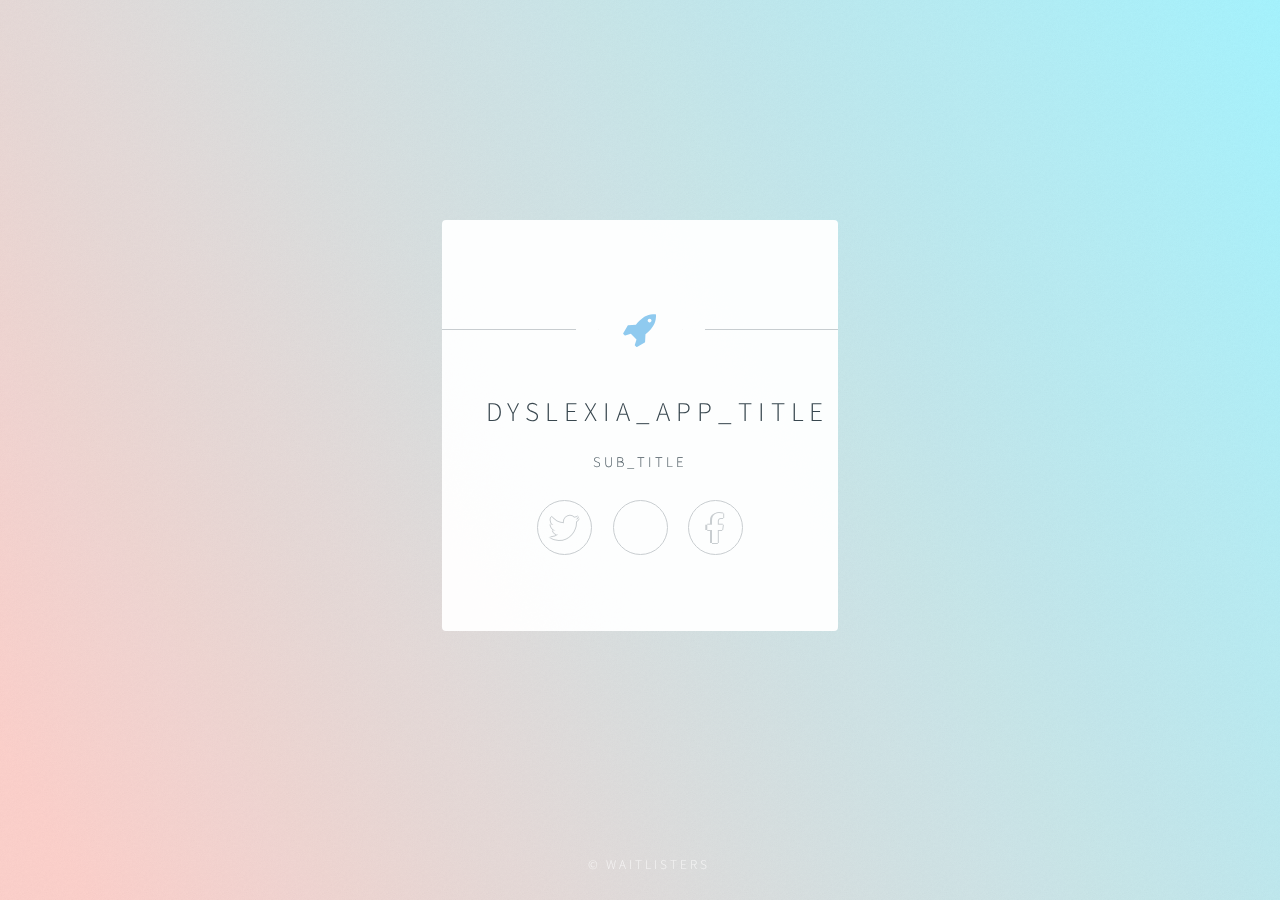
==== commit 82c5b2d2: "Added static history page, need to dynamify" ====
--- a/index.html
+++ b/index.html
@@ -1,9 +1,4 @@
 <!DOCTYPE HTML>
-<!--
-	Identity by HTML5 UP
-	html5up.net | @ajlkn
-	Free for personal and commercial use under the CCA 3.0 license (html5up.net/license)
--->
 <html>
 	<head>
 		<title>DYSLEXIA_APP_TITLE</title>
@@ -27,7 +22,7 @@
 						<footer>
 							<ul class="icons">
 								<li><a href="#" class="icon brands fa-twitter">Twitter</a></li>
-								<li><a href="app.html" class="icon fa-book-open">DYSLEXIA_APP_TITLE</a></li>
+								<li><a href="reader.html" class="icon fa-book-open">DYSLEXIA_APP_TITLE</a></li>
 								<li><a href="#" class="icon brands fa-facebook-f">Facebook</a></li>
 							</ul>
 						</footer>
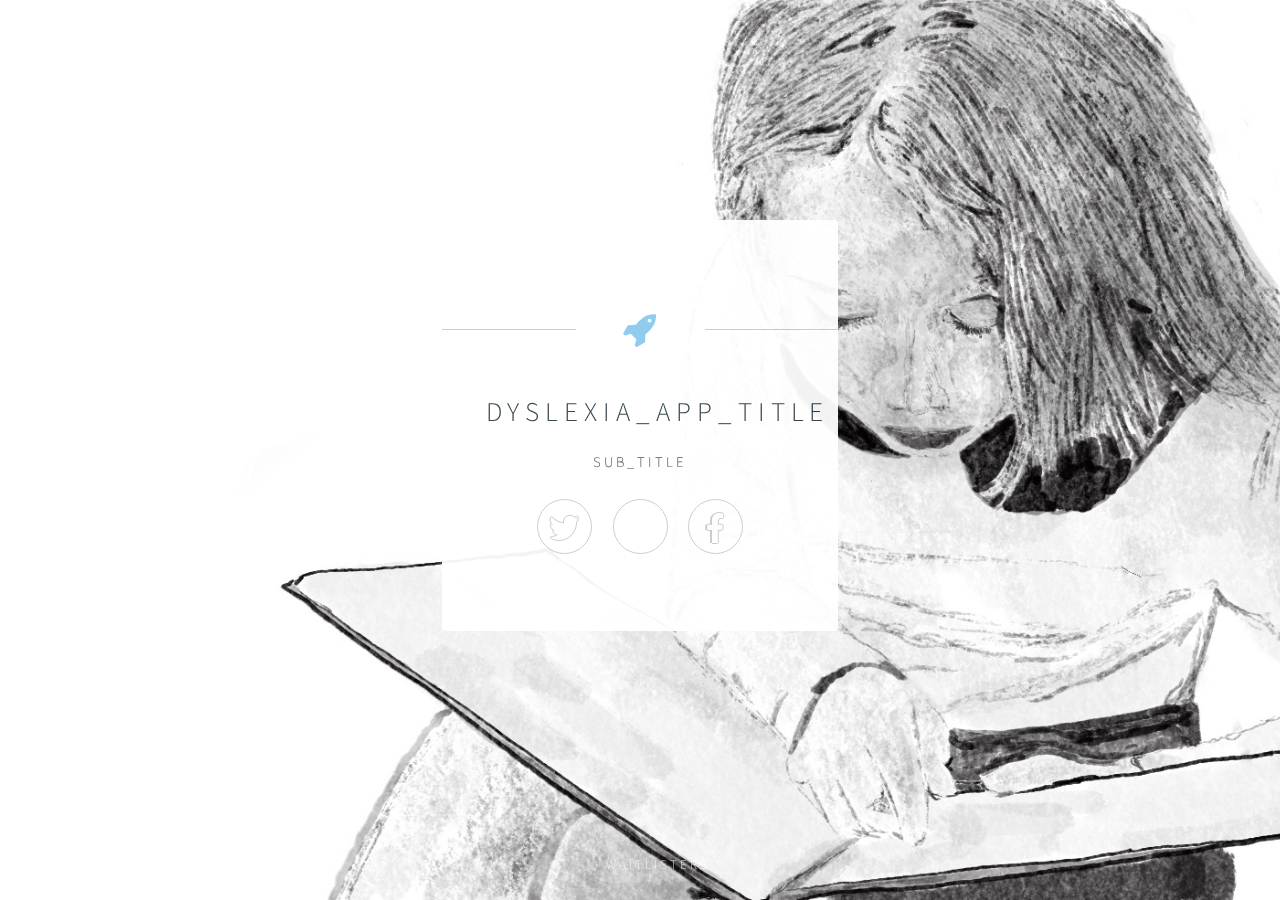
==== commit 21025007: "Working on getting Immersive Reader functioning" ====
--- a/index.html
+++ b/index.html
@@ -6,6 +6,7 @@
 		<meta name="viewport" content="width=device-width, initial-scale=1, user-scalable=no" />
 		<link rel="stylesheet" href="assets/css/main-identity.css" />
 		<noscript><link rel="stylesheet" href="assets/css/noscript.css" /></noscript>
+		<script type="text/javascript" src="assets/js/reader.js"></script>
 	</head>
 	<body class="is-preload">
 
@@ -44,6 +45,6 @@
 					document.body.className += (navigator.userAgent.match(/(MSIE|rv:11\.0)/) ? ' is-ie' : '');
 				}
 			</script>
-
+			<div class='immersive-reader-button'></div>
 	</body>
 </html>
--- a/assets/css/main-identity.css
+++ b/assets/css/main-identity.css
@@ -112,14 +112,9 @@
 	body {
 		height: 100%;
 		background-color: #ffffff;
-		background-image: url("images/overlay.png"), -moz-linear-gradient(60deg, rgba(255, 165, 150, 0.5) 5%, rgba(0, 228, 255, 0.35)), url("../../images/bg.jpg");
-		background-image: url("images/overlay.png"), -webkit-linear-gradient(60deg, rgba(255, 165, 150, 0.5) 5%, rgba(0, 228, 255, 0.35)), url("../../images/bg.jpg");
-		background-image: url("images/overlay.png"), -ms-linear-gradient(60deg, rgba(255, 165, 150, 0.5) 5%, rgba(0, 228, 255, 0.35)), url("../../images/bg.jpg");
-		background-image: url("images/overlay.png"), linear-gradient(60deg, rgba(255, 165, 150, 0.5) 5%, rgba(0, 228, 255, 0.35)), url("../../images/bg.jpg");
-		background-repeat: repeat,			no-repeat,			no-repeat;
-		background-size: 100px 100px, cover,				cover;
-		background-position: top left,		center center,		bottom center;
-		background-attachment: fixed,			fixed,				fixed;
+		background-image:url(images/homeArt.jpg);
+		background-size: cover;
+		background-position: center;
 	}
 
 		body:after {
@@ -1052,4 +1047,4 @@
 
 		body.is-ie #wrapper {
 			height: 100%;
-		}+		}
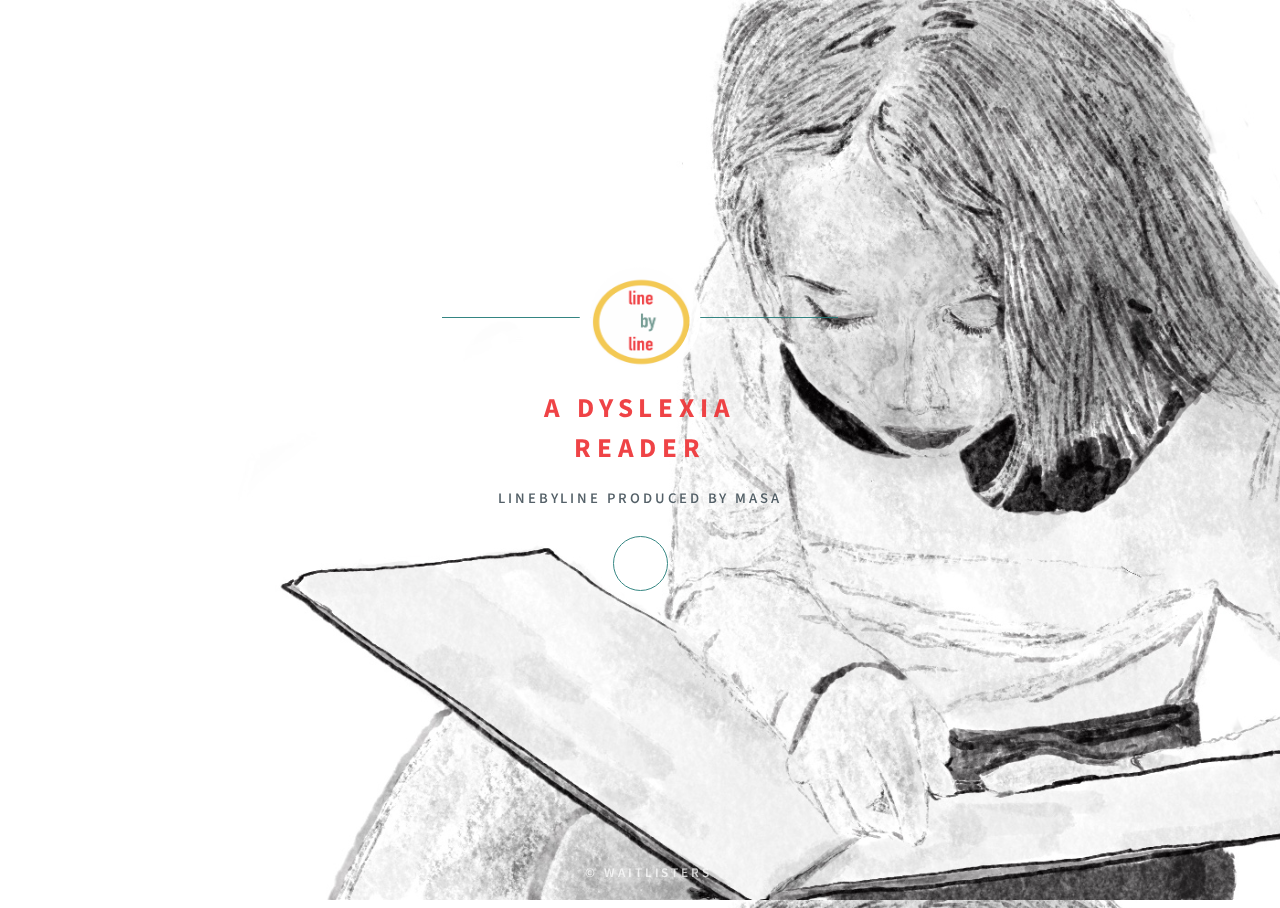
==== commit 02d006f1: "Changed homepage" ====
--- a/index.html
+++ b/index.html
@@ -16,15 +16,15 @@
 				<!-- Main -->
 					<section id="main">
 						<header>
-							<span class="avatar"><img src="images/logo.svg" alt="" /></span>
-							<h1>DYSLEXIA_APP_TITLE</h1>
-							<p>SUB_TITLE</p>
+							<span class="avatar"><img src="images/NewLogo.png" alt="" width="100px" height="100px"/></span>
+							<h1>A Dyslexia Reader</h1>
+							<p>linebyline produced by MASA</p>
 						</header>
 						<footer>
 							<ul class="icons">
-								<li><a href="#" class="icon brands fa-twitter">Twitter</a></li>
+								<!-- <li><a href="#" class="icon brands fa-twitter">Twitter</a></li> -->
 								<li><a href="reader.html" class="icon fa-book-open">DYSLEXIA_APP_TITLE</a></li>
-								<li><a href="#" class="icon brands fa-facebook-f">Facebook</a></li>
+								<!-- <li><a href="#" class="icon brands fa-facebook-f">Facebook</a></li> -->
 							</ul>
 						</footer>
 					</section>
--- a/assets/css/main-identity.css
+++ b/assets/css/main-identity.css
@@ -12,7 +12,7 @@
 	html, body, div, span, applet, object,
 	iframe, h1, h2, h3, h4, h5, h6, p, blockquote,
 	pre, a, abbr, acronym, address, big, cite,
-	code, del, dfn, em, img, ins, kbd, q, s, samp,
+	code, del, dfn, em, , ins, kbd, q, s, samp,
 	small, strike, strong, sub, sup, tt, var, b,
 	u, i, center, dl, dt, dd, ol, ul, li, fieldset,
 	form, label, legend, table, caption, tbody,
@@ -151,7 +151,7 @@
 		color: #414f57;
 		font-family: "Source Sans Pro", Helvetica, sans-serif;
 		font-size: 14pt;
-		font-weight: 300;
+		font-weight: 550;
 		line-height: 2;
 		letter-spacing: 0.2em;
 		text-transform: uppercase;
@@ -207,7 +207,7 @@
 	}
 
 	h1, h2, h3, h4, h5, h6 {
-		color: #313f47;
+		color: #ee2e31;
 		line-height: 1.5;
 		margin: 0 0 0.75em 0;
 	}
@@ -265,7 +265,7 @@
 
 	hr {
 		border: 0;
-		border-bottom: solid 1px #c8cccf;
+		border-bottom: solid 1px #1d7874;
 		margin: 3em 0;
 	}
 
@@ -361,7 +361,7 @@
 		-ms-appearance: none;
 		appearance: none;
 		border-radius: 4px;
-		border: solid 1px #c8cccf;
+		border: solid 1px #1d7874;
 		color: inherit;
 		display: block;
 		outline: 0;
@@ -439,7 +439,7 @@
 		input[type="checkbox"] + label,
 		input[type="radio"] + label {
 			text-decoration: none;
-			color: #414f57;
+			color: #1d7874;
 			cursor: pointer;
 			display: inline-block;
 			font-size: 1em;
@@ -466,7 +466,7 @@
 			input[type="checkbox"] + label:before,
 			input[type="radio"] + label:before {
 				border-radius: 4px;
-				border: solid 1px #c8cccf;
+				border: solid 1px #1d7874;
 				content: '';
 				display: inline-block;
 				font-size: 0.8em;
@@ -583,7 +583,7 @@
 		}
 
 			ul.alt li {
-				border-top: solid 1px #c8cccf;
+				border-top: solid 1px #1d7874
 				padding: 0.5em 0;
 			}
 
@@ -748,7 +748,7 @@
 				width: 3.75em;
 				height: 3.75em;
 				border-radius: 100%;
-				border: solid 1px #c8cccf;
+				border: solid 1px #1d7874;
 				line-height: 3.75em;
 				overflow: hidden;
 				text-align: center;
@@ -771,11 +771,11 @@
 
 				ul.icons li a:before {
 					color: #ffffff;
-					text-shadow: 1.25px 0px 0px #c8cccf, -1.25px 0px 0px #c8cccf, 0px 1.25px 0px #c8cccf, 0px -1.25px 0px #c8cccf;
+					text-shadow: 1.25px 0px 0px #1d7874, -1.25px 0px 0px #1d7874, 0px 1.25px 0px #1d7874, 0px -1.25px 0px #1d7874;
 				}
 
 				ul.icons li a:hover:before {
-					text-shadow: 1.25px 0px 0px #ff7496, -1.25px 0px 0px #ff7496, 0px 1.25px 0px #ff7496, 0px -1.25px 0px #ff7496;
+					text-shadow: 1.25px 0px 0px #1d7874, -1.25px 0px 0px #1d7874, 0px 1.25px 0px #1d7874, 0px -1.25px 0px #1d7874;
 				}
 
 				ul.icons li a:before {
@@ -791,7 +791,7 @@
 				}
 
 				ul.icons li a:hover {
-					border-color: #ff7496;
+					border-color: #1d7874;
 				}
 
 		@media screen and (max-width: 480px) {
@@ -823,7 +823,7 @@
 		padding: 0 1.5em;
 		background-color: transparent;
 		border-radius: 4px;
-		border: solid 1px #c8cccf;
+		border: solid 1px #1d7874;
 		color: #414f57 !important;
 		cursor: pointer;
 		text-align: center;
@@ -909,11 +909,11 @@
 		-ms-transition: opacity 1s ease, -ms-transform 1s ease;
 		transition: opacity 1s ease, transform 1s ease;
 		padding: 4.5em 3em 3em 3em ;
-		background: #ffffff;
+		/*background: #ffffff;*/
 		border-radius: 4px;
 		cursor: default;
 		max-width: 100%;
-		opacity: 0.95;
+		opacity: 0.9;
 		position: relative;
 		text-align: center;
 		width: 27em;
@@ -925,11 +925,11 @@
 			margin-bottom: 1.5em;
 		}
 
-			#main .avatar img {
+			#main .avatar img{
 				display: block;
 				margin: 0 auto;
 				border-radius: 100%;
-				box-shadow: 0 0 0 1.5em #ffffff;
+				box-shadow: 0 0 0 0.7em #ffffff;
 			}
 
 			#main .avatar:before {
@@ -941,7 +941,7 @@
 				width: calc(100% + 6em);
 				height: 1px;
 				z-index: -1;
-				background: #c8cccf;
+				background: #1d7874;
 			}
 
 		@media screen and (max-width: 480px) {
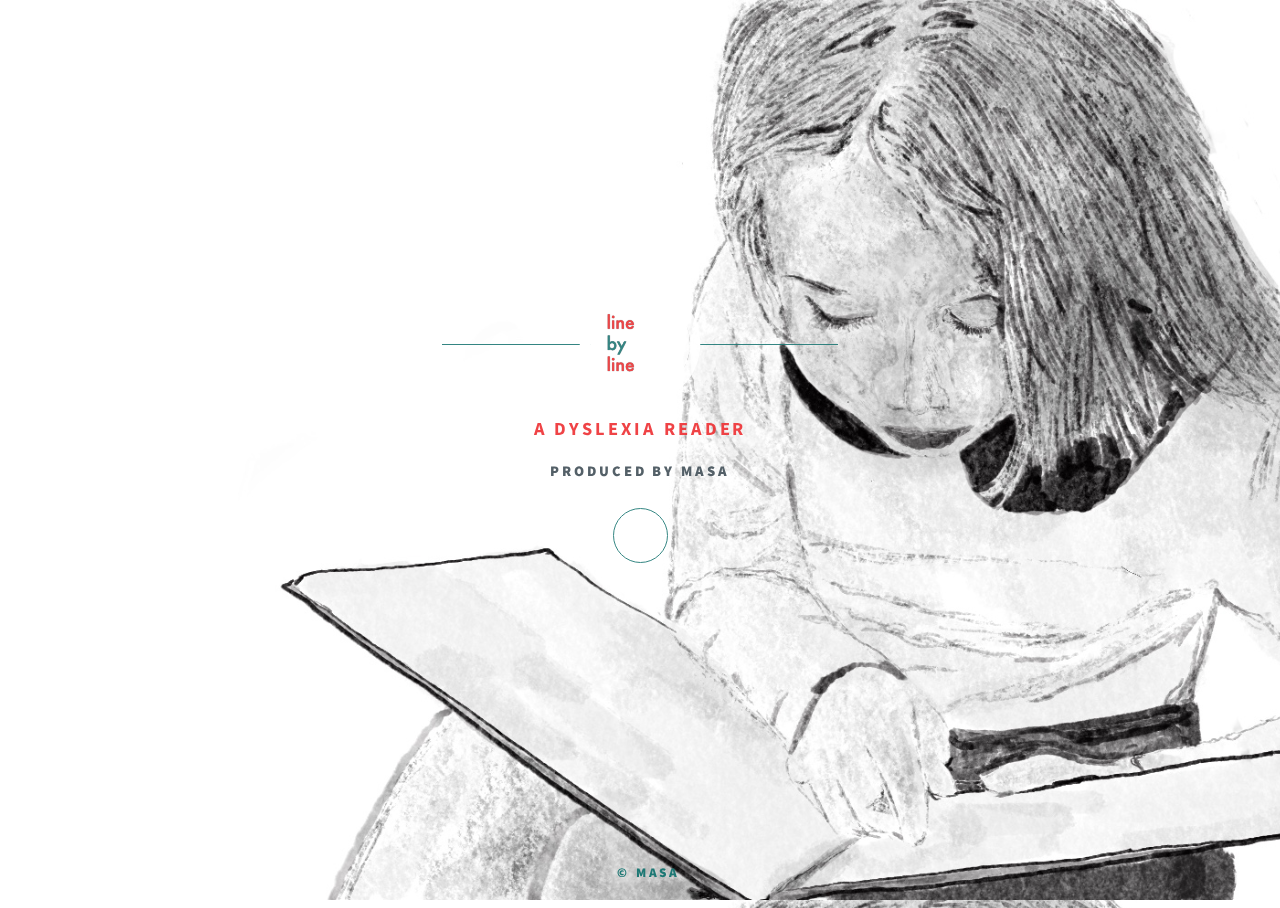
==== commit ff8881e5: "iFrame embed" ====
--- a/index.html
+++ b/index.html
@@ -1,7 +1,7 @@
 <!DOCTYPE HTML>
 <html>
 	<head>
-		<title>DYSLEXIA_APP_TITLE</title>
+		<title>linebyline</title>
 		<meta charset="utf-8" />
 		<meta name="viewport" content="width=device-width, initial-scale=1, user-scalable=no" />
 		<link rel="stylesheet" href="assets/css/main-identity.css" />
@@ -16,14 +16,14 @@
 				<!-- Main -->
 					<section id="main">
 						<header>
-							<span class="avatar"><img src="images/NewLogo.png" alt="" width="100px" height="100px"/></span>
-							<h1>A Dyslexia Reader</h1>
-							<p>linebyline produced by MASA</p>
+							<span class="avatar"><img src="images/logo.svg" alt="" width="100px" height="100px"/></span>
+							<h2>A Dyslexia Reader</h2>
+							<p>produced by MASA</p>
 						</header>
 						<footer>
 							<ul class="icons">
 								<!-- <li><a href="#" class="icon brands fa-twitter">Twitter</a></li> -->
-								<li><a href="reader.html" class="icon fa-book-open">DYSLEXIA_APP_TITLE</a></li>
+								<li><a href="reader.html" class="icon fa-book-open">linebyline</a></li>
 								<!-- <li><a href="#" class="icon brands fa-facebook-f">Facebook</a></li> -->
 							</ul>
 						</footer>
@@ -32,7 +32,7 @@
 				<!-- Footer -->
 					<footer id="footer">
 						<ul class="copyright">
-							<li>&copy; Waitlisters</a></li>
+							<li style="color: #1d7874">&copy; MASA</a></li>
 						</ul>
 					</footer>
 
--- a/assets/css/main-identity.css
+++ b/assets/css/main-identity.css
@@ -151,7 +151,7 @@
 		color: #414f57;
 		font-family: "Source Sans Pro", Helvetica, sans-serif;
 		font-size: 14pt;
-		font-weight: 550;
+		font-weight: 1000;
 		line-height: 2;
 		letter-spacing: 0.2em;
 		text-transform: uppercase;
